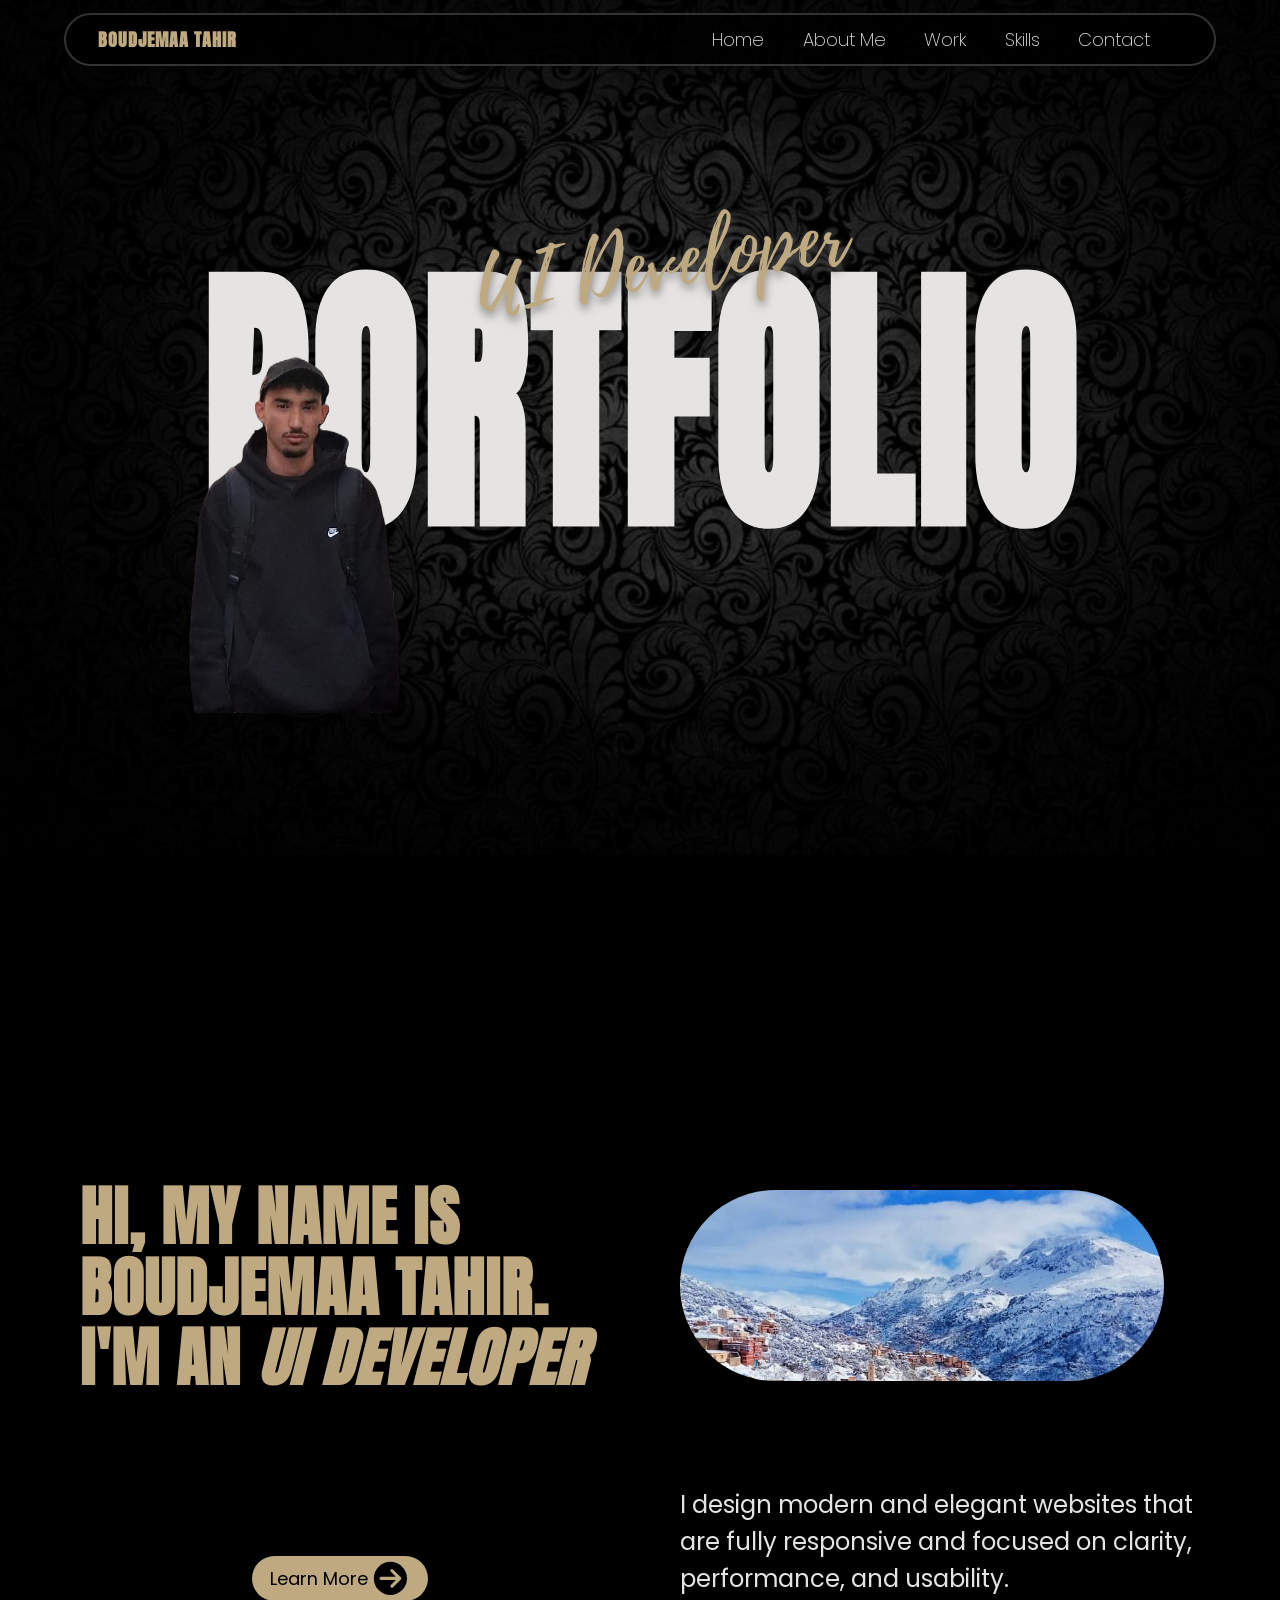
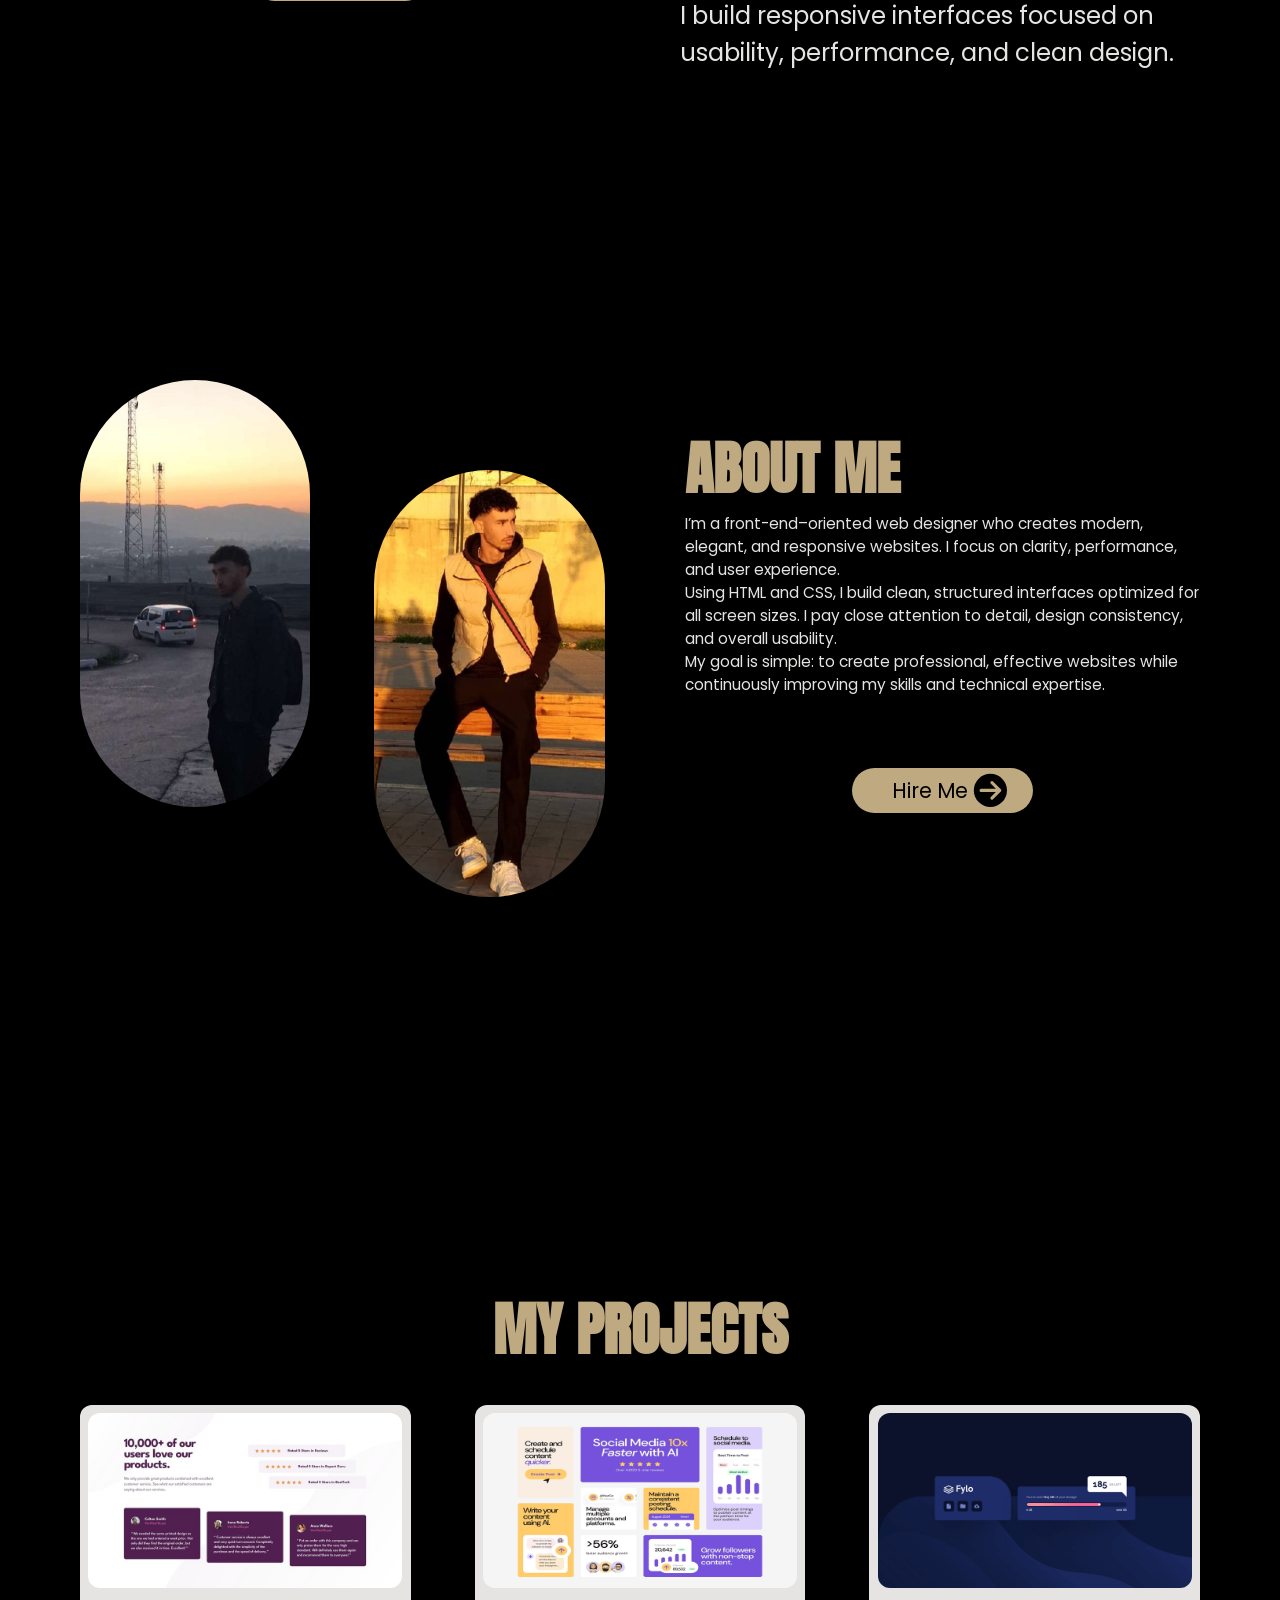
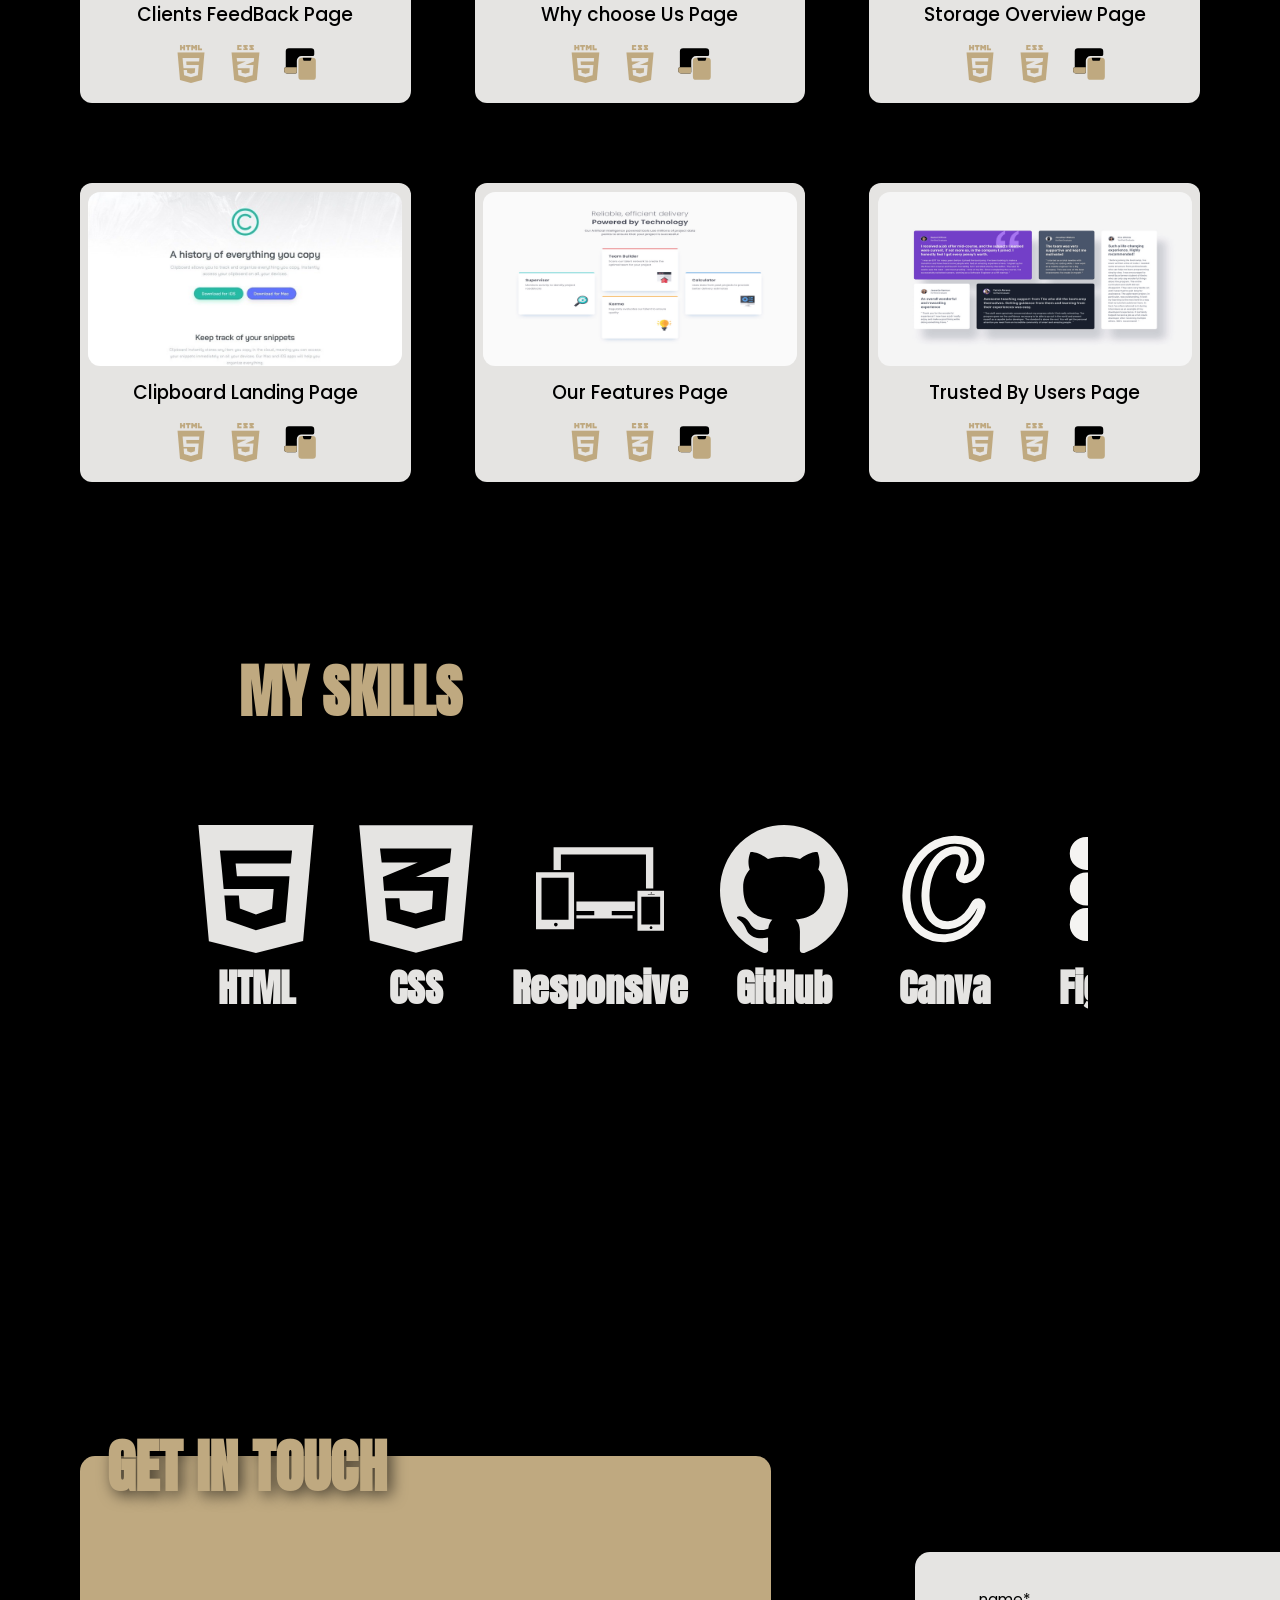
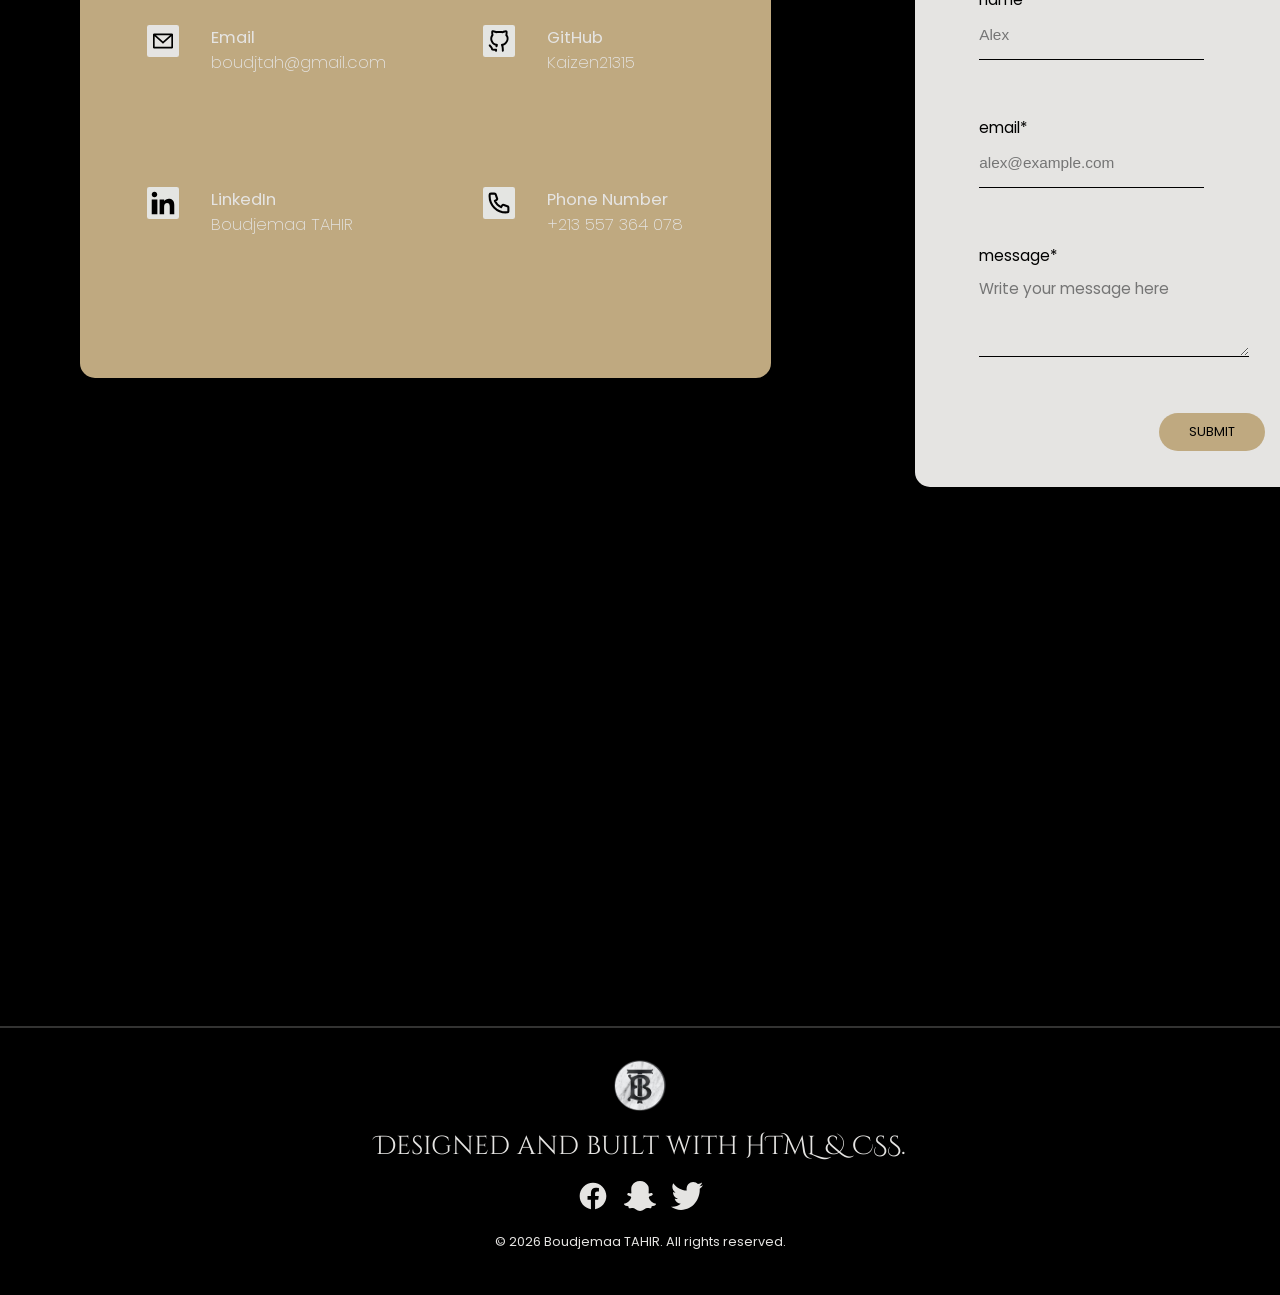
==== index.html @ d0b63560 "Update and rename document.html to index.html" ====
<!DOCTYPE html>
<html lang="en">
  <head>
    <meta charset="UTF-8">

    <meta name="viewport" content="width=device-width, initial-scale=1.0">
    <meta name="author" content="Boudjemaa TAHIR">
    <meta name="description" content="Portfolio of Boudjemaa Tahir, Front-end web designer focused on building responsive and user-friendly websites using HTML and CSS.">
    <meta name="robots" content="index, follow">

  <!-- start of Open Graph Meta Tags -->
    <meta property="og:title" content="Boudjemaa | portfolio">
    <meta property="og:description" content="Personal portfolio showcasing HTML and CSS projects with a focus on responsive design and clean layouts.">
    <meta property="og:image" content="./assets/images/brand.jpg">
    <meta property="og:url" content="https://boudjemaa-portfolio.com">
    <meta property="og:type" content="website">
  <!-- end of Open Graph Meta Tags -->

  <!-- start of twitter card -->
    <meta name="twitter:card" content="summary_large_image">
    <meta name="twitter:title" content="Boudjemaa | Portfolio">
    <meta name="twitter:description" content="UI Developer skilled in HTML and CSS">
    <meta name="twitter:image" content="./assets/images/brand.jpg">
   <!-- end of twitter card -->

   <!-- start of favicon --> 
    <link rel="icon" href="./assets/images/favicon.ico" type="image/x-icon" sizes="32x32">
   <!-- end of favicon -->
   
   <!-- start of fonts  -->
      <link rel="preconnect" href="https://fonts.googleapis.com">
      <link rel="preconnect" href="https://fonts.gstatic.com" crossorigin>
      <link href="https://fonts.googleapis.com/css2?family=Anton&family=Cinzel+Decorative:wght@400;700;900&family=Poppins:ital,wght@0,100;0,200;0,300;0,400;0,500;0,600;0,700;0,800;0,900;1,100;1,200;1,300;1,400;1,500;1,600;1,700;1,800;1,900&display=swap" rel="stylesheet">
<!-- end of fonts  -->

<!-- title -->
    <title>Boudjemaa | UI Developer Portfolio</title> 

  <!-- CSS -->
<link rel="stylesheet" href="./assets/css/main-css-file.css">

</head>

<body>
<!-- start of landing page header -->
  <header >  
    <input type="checkbox" id="sidebar-active">
    <input type="checkbox" id="sidebar-close">

    <nav>

      <div class="name">
        <a href="#landing-page" class="anton-regular">BOUDJEMAA TAHIR</a>
      </div>

      <div class="sidebar">
      <div class="menu">
      
      <label for="sidebar-active" >
        <svg width="5vw" height="4vh" viewBox="0 0 24 24" fill="none" xmlns="http://www.w3.org/2000/svg">
          <g id="SVGRepo_bgCarrier" stroke-width="0"></g>
          <g id="SVGRepo_tracerCarrier" stroke-linecap="round" stroke-linejoin="round"></g>
          <g id="SVGRepo_iconCarrier"> <path d="M4 6H20M4 12H20M4 18H20" stroke="#e5e4e2" stroke-width="2" stroke-linecap="round" stroke-linejoin="round"></path> </g>
        </svg>
      </label>

    </div>
     <div class="x">

      <label for="sidebar-close" class="menu-close">
        <svg width="5vw" viewBox="0 0 24 24" fill="none" xmlns="http://www.w3.org/2000/svg">
          <g id="SVGRepo_bgCarrier" stroke-width="0"></g>
          <g id="SVGRepo_tracerCarrier" stroke-linecap="round" stroke-linejoin="round"></g>
          <g id="SVGRepo_iconCarrier"> <path d="M4 6H20M4 12H20M4 18H20" stroke="#e5e4e2" stroke-width="2" stroke-linecap="round" stroke-linejoin="round"></path> </g>
        </svg>
      </label>
</div>
      </div>

      <div class="links poppins-thin">
        <ul>
          <li><a href="#home" >Home</a></li>
          <li><a href="#about-me">About Me</a></li>
          <li><a href="#projects">Work</a></li>
          <li><a href="#skills">Skills</a></li>
          <li><a href="#contact">Contact</a></li>       
        </ul>
      </div>
    </nav>
    
    <section class="landing-page main" id="landing-page">
      <div class="lndngtitle">
        <h1 class="anton-regular">PORTFOLIO</h1>
        <div class="ui-dev">
          <h2>UI Developer</h2>
        </div>  
        <div class="pers-ph">
          <img src="./assets/images/WhatsApp Image 2026-01-22 at 9.32.03 AM.png" alt="personal-photo" loading="lazy">
        </div>
      </div>
    </section>
    
  </header>
<!-- end of landing page header -->



<!-- start of home section -->
  <section class="home main" id="home">
    <div class="title anton-regular">
      <h2>HI, MY NAME IS BOUDJEMAA TAHIR. I'M AN <span><i>UI DEVELOPER</i></span></h2>
    </div>
  
    <div class="snow">
      <img src="./assets/images/snow(2).jpeg" alt="mounain-snow" loading="lazy">
    </div>

    <div class="learn-more"> 
      <a href="#about-me">
        <div class="bttn poppins-thin" >  
          <span >Learn More</span>
          <svg viewBox="-2.4 -2.4 28.80 28.80" fill="none" xmlns="http://www.w3.org/2000/svg"><g id="SVGRepo_bgCarrier" stroke-width="0" transform="translate(3.120000000000001,3.120000000000001), scale(0.74)"><rect x="-2.4" y="-2.4" width="28.80" height="28.80" rx="14.4" fill="#000000" strokewidth="0"></rect></g><g id="SVGRepo_tracerCarrier" stroke-linecap="round" stroke-linejoin="round" stroke="#CCCCCC" stroke-width="0.048"></g><g id="SVGRepo_iconCarrier"> <path d="M6 12H18M18 12L13 7M18 12L13 17" stroke="#bfa980" stroke-width="2" stroke-linecap="round" stroke-linejoin="round"></path> </g></svg>
        </div>
      </a>
    </div>

    <div class="paragraph poppins-thin">
      <p>I design modern and elegant websites that are fully responsive and focused on clarity, performance, and usability.</p>
      <p>I build responsive interfaces focused on usability, performance, and clean design.</p>
    </div>  

  </section>
<!-- end of home section -->



<!-- start of about me section -->
  <section class="about-me main" id="about-me">
     <div class="photos">

       <div class="picture-one">
         <img src="./assets/images/picture-one.jpeg" alt="Portrait of Boudjemaa Tahir" loading="lazy">
       </div>
      
       <div class="picture-two">
         <img src="./assets/images/picture-two.jpeg" alt="Portrait of Boudjemaa Tahir" loading="lazy">
       </div>
     
     </div>

     <div class="description">

       <div class="title">
         <h2 class="anton-regular">ABOUT ME</h2>
       </div>
      
       <div class="paragraph poppins-thin">
         <p>I’m a front-end–oriented web designer who creates modern, elegant, and responsive websites. I focus on clarity, performance, and user experience.</p>
         <p>Using HTML and CSS, I build clean, structured interfaces optimized for all screen sizes. I pay close attention to detail, design consistency, and overall usability.</p> 
         <p>My goal is simple: to create professional, effective websites while continuously improving my skills and technical expertise.</p> 
       </div>

       <div class="hire-me"> 
         <a href="#contact">
           <div class="bttn poppins-thin" >  
             <span >Hire Me</span>
             <svg viewBox="-2.4 -2.4 28.80 28.80" fill="none" xmlns="http://www.w3.org/2000/svg"><g id="SVGRepo_bgCarrier" stroke-width="0" transform="translate(3.120000000000001,3.120000000000001), scale(0.74)"><rect x="-2.4" y="-2.4" width="28.80" height="28.80" rx="14.4" fill="#000000" strokewidth="0"></rect></g><g id="SVGRepo_tracerCarrier" stroke-linecap="round" stroke-linejoin="round" stroke="#CCCCCC" stroke-width="0.048"></g><g id="SVGRepo_iconCarrier"> <path d="M6 12H18M18 12L13 7M18 12L13 17" stroke="#bfa980" stroke-width="2" stroke-linecap="round" stroke-linejoin="round"></path> </g></svg>
           </div>
         </a>
       </div>

    </div>
  </section>
 <!-- end of about me section -->




 <!-- start of work section -->

  <div id="projects" class="projects title main">
    <h2 class="anton-regular">MY PROJECTS</h2>
  </div>

  <!-- start of article one  -->
  <section class="work main">
    <article class="project-card">
      
      <div class="sec">
        <img src="./assets/images/desktop-design-1.jpg" alt="Screenshot of Clients Feedback page design" loading="lazy">
        <h3 class="poppins-thin">Clients FeedBack Page</h3>
            
        <ul class="tools">
          <li><img src="./assets/images/html-5-icon.svg" alt="HTML icon"></li>
          <li><img src="./assets/images/css3-icon.svg" alt="CSS icon"></li>
          <li><img src="./assets/images/responsive-icon.svg" alt="Responsive design icon"></li>
        </ul>

        <div class="bttns">
          <div class="bttn poppins-thin">
            <a href="#" class="websitebttn" target="_blank" rel="noopener noreferrer" aria-label="View Clients Feedback website">
              <span>See Website</span>
              <svg width="40px" height="40px" viewBox="-2.4 -2.4 28.80 28.80" fill="none" xmlns="http://www.w3.org/2000/svg" transform="rotate(-45)"><g id="SVGRepo_bgCarrier" stroke-width="0"><rect x="-2.4" y="-2.4" width="28.80" height="28.80" rx="14.4" fill="#bfa980" strokewidth="0"></rect></g><g id="SVGRepo_tracerCarrier" stroke-linecap="round" stroke-linejoin="round"></g><g id="SVGRepo_iconCarrier"> <path d="M14 12C14 14.7614 11.7614 17 9 17H7C4.23858 17 2 14.7614 2 12C2 9.23858 4.23858 7 7 7H7.5M10 12C10 9.23858 12.2386 7 15 7H17C19.7614 7 22 9.23858 22 12C22 14.7614 19.7614 17 17 17H16.5" stroke="#000000" stroke-width="2" stroke-linecap="round"></path> </g></svg>
            </a>

          </div>

          <div class="bttn poppins-thin">
            <a href="#" class="codebttn" target="_blank" rel="noopener noreferrer" aria-label="View Clients Feedback source code">
              <span>See Code</span>
              <svg width="40px" height="40px" viewBox="-2.4 -2.4 28.80 28.80" fill="none" xmlns="http://www.w3.org/2000/svg"><g id="SVGRepo_bgCarrier" stroke-width="0"><rect x="-2.4" y="-2.4" width="28.80" height="28.80" rx="14.4" fill="#bfa980" strokewidth="0"></rect></g><g id="SVGRepo_tracerCarrier" stroke-linecap="round" stroke-linejoin="round"></g><g id="SVGRepo_iconCarrier"> <path d="M7 8L3 11.6923L7 16M17 8L21 11.6923L17 16M14 4L10 20" stroke="#000000" stroke-width="2" stroke-linecap="round" stroke-linejoin="round"></path> </g></svg>                
            </a>
          </div>

        </div>
      </div>
    </article>
<!-- start of article two -->
   <article class="project-card">
  
     <div class="sec">
       <img src="./assets/images/desktop-design-2.png" alt="Screenshot of why choose us page design" loading="lazy">
       <h3 class="poppins-thin">Why choose Us Page</h3>
            
       <ul class="tools">
         <li><img src="./assets/images/html-5-icon.svg" alt="HTML icon"></li>
         <li><img src="./assets/images/css3-icon.svg" alt="CSS icon"></li>
          <li><img src="./assets/images/responsive-icon.svg" alt="Responsive design icon"></li>
        </ul>
    

            <div class="bttns">
              <div class="bttn poppins-thin">
                  <a href="#" class="websitebttn" target="_blank" rel="noopener noreferrer" aria-label="View  Why choose Us website">
                    <span>See Website</span>
                    <svg width="40px" height="40px" viewBox="-2.4 -2.4 28.80 28.80" fill="none" xmlns="http://www.w3.org/2000/svg" transform="rotate(-45)"><g id="SVGRepo_bgCarrier" stroke-width="0"><rect x="-2.4" y="-2.4" width="28.80" height="28.80" rx="14.4" fill="#bfa980" strokewidth="0"></rect></g><g id="SVGRepo_tracerCarrier" stroke-linecap="round" stroke-linejoin="round"></g><g id="SVGRepo_iconCarrier"> <path d="M14 12C14 14.7614 11.7614 17 9 17H7C4.23858 17 2 14.7614 2 12C2 9.23858 4.23858 7 7 7H7.5M10 12C10 9.23858 12.2386 7 15 7H17C19.7614 7 22 9.23858 22 12C22 14.7614 19.7614 17 17 17H16.5" stroke="#000000" stroke-width="2" stroke-linecap="round"></path> </g></svg>                
                  </a>
              </div>
              <div class="bttn poppins-thin">
                  <a href="#" class="codebttn" target="_blank" rel="noopener noreferrer" aria-label="View Why choose Us source code">
                    <span>See Code</span>
                    <svg width="40px" height="40px" viewBox="-2.4 -2.4 28.80 28.80" fill="none" xmlns="http://www.w3.org/2000/svg"><g id="SVGRepo_bgCarrier" stroke-width="0"><rect x="-2.4" y="-2.4" width="28.80" height="28.80" rx="14.4" fill="#bfa980" strokewidth="0"></rect></g><g id="SVGRepo_tracerCarrier" stroke-linecap="round" stroke-linejoin="round"></g><g id="SVGRepo_iconCarrier"> <path d="M7 8L3 11.6923L7 16M17 8L21 11.6923L17 16M14 4L10 20" stroke="#000000" stroke-width="2" stroke-linecap="round" stroke-linejoin="round"></path> </g></svg>                
                  </a>
</div>
            </div>
 </div>
        </article>
      <!-- start of article three -->
        <article class="project-card">
          <div class="sec">
            <img src="./assets/images/desktop-design-3.png" alt="Screenshot of Storage Overview page design" loading="lazy">
            <h3 class="poppins-thin">Storage Overview Page</h3>
            
            <ul class="tools">
              <li><img src="./assets/images/html-5-icon.svg" alt="HTML icon"></li>
              <li><img src="./assets/images/css3-icon.svg" alt="CSS icon"></li>
               <li><img src="./assets/images/responsive-icon.svg" alt="Responsive design icon"></li>
            </ul>

            <div class="bttns">
              <div class="bttn poppins-thin">
                  <a href="#" class="websitebttn" target="_blank" rel="noopener noreferrer" aria-label="View  Why choose Us website">
                    <span>See Website</span>
                    <svg width="40px" height="40px" viewBox="-2.4 -2.4 28.80 28.80" fill="none" xmlns="http://www.w3.org/2000/svg" transform="rotate(-45)"><g id="SVGRepo_bgCarrier" stroke-width="0"><rect x="-2.4" y="-2.4" width="28.80" height="28.80" rx="14.4" fill="#bfa980" strokewidth="0"></rect></g><g id="SVGRepo_tracerCarrier" stroke-linecap="round" stroke-linejoin="round"></g><g id="SVGRepo_iconCarrier"> <path d="M14 12C14 14.7614 11.7614 17 9 17H7C4.23858 17 2 14.7614 2 12C2 9.23858 4.23858 7 7 7H7.5M10 12C10 9.23858 12.2386 7 15 7H17C19.7614 7 22 9.23858 22 12C22 14.7614 19.7614 17 17 17H16.5" stroke="#000000" stroke-width="2" stroke-linecap="round"></path> </g></svg>                
                  </a>
              </div>
              <div class="bttn poppins-thin">
                  <a href="#" class="codebttn" target="_blank" rel="noopener noreferrer" aria-label="View Why choose Us source code">
                    <span>See Code</span>
                    <svg width="40px" height="40px" viewBox="-2.4 -2.4 28.80 28.80" fill="none" xmlns="http://www.w3.org/2000/svg"><g id="SVGRepo_bgCarrier" stroke-width="0"><rect x="-2.4" y="-2.4" width="28.80" height="28.80" rx="14.4" fill="#bfa980" strokewidth="0"></rect></g><g id="SVGRepo_tracerCarrier" stroke-linecap="round" stroke-linejoin="round"></g><g id="SVGRepo_iconCarrier"> <path d="M7 8L3 11.6923L7 16M17 8L21 11.6923L17 16M14 4L10 20" stroke="#000000" stroke-width="2" stroke-linecap="round" stroke-linejoin="round"></path> </g></svg>                
                  </a>
</div>
            </div>

        </article>

      <!-- start of article four  -->
        <article class="project-card">
        <div class="sec">
          <img src="./assets/images/desktop-design-4-1 (1).jpg" alt="Screenshot of Clipboard Landing Page design" loading="lazy">
          <h3 class="poppins-thin">Clipboard Landing Page</h3>
            
          <ul class="tools">
            <li><img src="./assets/images/html-5-icon.svg" alt="HTML icon"></li>
            <li><img src="./assets/images/css3-icon.svg" alt="CSS icon"></li>
            <li><img src="./assets/images/responsive-icon.svg" alt="Responsive design icon"></li>
          </ul>
        

            <div class="bttns">
              <div class="bttn poppins-thin">
                  <a href="#" class="websitebttn" target="_blank" rel="noopener noreferrer" aria-label="View  Why choose Us website">
                    <span>See Website</span>
                    <svg width="40px" height="40px" viewBox="-2.4 -2.4 28.80 28.80" fill="none" xmlns="http://www.w3.org/2000/svg" transform="rotate(-45)"><g id="SVGRepo_bgCarrier" stroke-width="0"><rect x="-2.4" y="-2.4" width="28.80" height="28.80" rx="14.4" fill="#bfa980" strokewidth="0"></rect></g><g id="SVGRepo_tracerCarrier" stroke-linecap="round" stroke-linejoin="round"></g><g id="SVGRepo_iconCarrier"> <path d="M14 12C14 14.7614 11.7614 17 9 17H7C4.23858 17 2 14.7614 2 12C2 9.23858 4.23858 7 7 7H7.5M10 12C10 9.23858 12.2386 7 15 7H17C19.7614 7 22 9.23858 22 12C22 14.7614 19.7614 17 17 17H16.5" stroke="#000000" stroke-width="2" stroke-linecap="round"></path> </g></svg>                
                  </a>
              </div>
              <div class="bttn poppins-thin">
                  <a href="#" class="codebttn" target="_blank" rel="noopener noreferrer" aria-label="View Why choose Us source code">
                    <span>See Code</span>
                    <svg width="40px" height="40px" viewBox="-2.4 -2.4 28.80 28.80" fill="none" xmlns="http://www.w3.org/2000/svg"><g id="SVGRepo_bgCarrier" stroke-width="0"><rect x="-2.4" y="-2.4" width="28.80" height="28.80" rx="14.4" fill="#bfa980" strokewidth="0"></rect></g><g id="SVGRepo_tracerCarrier" stroke-linecap="round" stroke-linejoin="round"></g><g id="SVGRepo_iconCarrier"> <path d="M7 8L3 11.6923L7 16M17 8L21 11.6923L17 16M14 4L10 20" stroke="#000000" stroke-width="2" stroke-linecap="round" stroke-linejoin="round"></path> </g></svg>                
                  </a>
</div>
            </div>

</div>
        </article>
      <!-- start of article five  -->
        <article class="project-card">
          <div class="sec">
          <img src="./assets/images/desktop-design-5.png" alt="Screenshot of Features page design" loading="lazy">
            <h3 class="poppins-thin">Our Features Page</h3>
            
         <ul class="tools">
           <li><img src="./assets/images/html-5-icon.svg" alt="HTML icon"></li>
           <li><img src="./assets/images/css3-icon.svg" alt="CSS icon"></li>
            <li><img src="./assets/images/responsive-icon.svg" alt="Responsive design icon"></li>
         </ul>

            <div class="bttns">
              <div class="bttn poppins-thin">
                  <a href="#" class="websitebttn" target="_blank" rel="noopener noreferrer" aria-label="View  Why choose Us website">
                    <span>See Website</span>
                    <svg width="40px" height="40px" viewBox="-2.4 -2.4 28.80 28.80" fill="none" xmlns="http://www.w3.org/2000/svg" transform="rotate(-45)"><g id="SVGRepo_bgCarrier" stroke-width="0"><rect x="-2.4" y="-2.4" width="28.80" height="28.80" rx="14.4" fill="#bfa980" strokewidth="0"></rect></g><g id="SVGRepo_tracerCarrier" stroke-linecap="round" stroke-linejoin="round"></g><g id="SVGRepo_iconCarrier"> <path d="M14 12C14 14.7614 11.7614 17 9 17H7C4.23858 17 2 14.7614 2 12C2 9.23858 4.23858 7 7 7H7.5M10 12C10 9.23858 12.2386 7 15 7H17C19.7614 7 22 9.23858 22 12C22 14.7614 19.7614 17 17 17H16.5" stroke="#000000" stroke-width="2" stroke-linecap="round"></path> </g></svg>                
                  </a>
              </div>
              <div class="bttn poppins-thin">
                  <a href="#" class="codebttn" target="_blank" rel="noopener noreferrer" aria-label="View Why choose Us source code">
                    <span>See Code</span>
                    <svg width="40px" height="40px" viewBox="-2.4 -2.4 28.80 28.80" fill="none" xmlns="http://www.w3.org/2000/svg"><g id="SVGRepo_bgCarrier" stroke-width="0"><rect x="-2.4" y="-2.4" width="28.80" height="28.80" rx="14.4" fill="#bfa980" strokewidth="0"></rect></g><g id="SVGRepo_tracerCarrier" stroke-linecap="round" stroke-linejoin="round"></g><g id="SVGRepo_iconCarrier"> <path d="M7 8L3 11.6923L7 16M17 8L21 11.6923L17 16M14 4L10 20" stroke="#000000" stroke-width="2" stroke-linecap="round" stroke-linejoin="round"></path> </g></svg>                
                  </a>
</div>
            </div>

</div>
        </article>

      <!-- end of article five  -->

      <!-- start of article six  -->
        <article class="project-card">
          <div class="sec"> 
          <img src="./assets/images/desktop-design-6.png" alt="Screenshot of trusted By Users Page page design" loading="lazy">
            <h3 class="poppins-thin">Trusted By Users Page</h3>
            
         <ul class="tools">
           <li><img src="./assets/images/html-5-icon.svg" alt="HTML icon"></li>
           <li><img src="./assets/images/css3-icon.svg" alt="CSS icon"></li>
          <li><img src="./assets/images/responsive-icon.svg" alt="Responsive design icon"></li>
         </ul>
            <div class="bttns">
              <div class="bttn poppins-thin">
                  <a href="#" class="websitebttn" target="_blank" rel="noopener noreferrer" aria-label="View  Why choose Us website">
                    <span>See Website</span>
                    <svg width="40px" height="40px" viewBox="-2.4 -2.4 28.80 28.80" fill="none" xmlns="http://www.w3.org/2000/svg" transform="rotate(-45)"><g id="SVGRepo_bgCarrier" stroke-width="0"><rect x="-2.4" y="-2.4" width="28.80" height="28.80" rx="14.4" fill="#bfa980" strokewidth="0"></rect></g><g id="SVGRepo_tracerCarrier" stroke-linecap="round" stroke-linejoin="round"></g><g id="SVGRepo_iconCarrier"> <path d="M14 12C14 14.7614 11.7614 17 9 17H7C4.23858 17 2 14.7614 2 12C2 9.23858 4.23858 7 7 7H7.5M10 12C10 9.23858 12.2386 7 15 7H17C19.7614 7 22 9.23858 22 12C22 14.7614 19.7614 17 17 17H16.5" stroke="#000000" stroke-width="2" stroke-linecap="round"></path> </g></svg>                
                  </a>
              </div>
              <div class="bttn poppins-thin">
                  <a href="#" class="codebttn" target="_blank" rel="noopener noreferrer" aria-label="View Why choose Us source code">
                    <span>See Code</span>
                    <svg width="40px" height="40px" viewBox="-2.4 -2.4 28.80 28.80" fill="none" xmlns="http://www.w3.org/2000/svg"><g id="SVGRepo_bgCarrier" stroke-width="0"><rect x="-2.4" y="-2.4" width="28.80" height="28.80" rx="14.4" fill="#bfa980" strokewidth="0"></rect></g><g id="SVGRepo_tracerCarrier" stroke-linecap="round" stroke-linejoin="round"></g><g id="SVGRepo_iconCarrier"> <path d="M7 8L3 11.6923L7 16M17 8L21 11.6923L17 16M14 4L10 20" stroke="#000000" stroke-width="2" stroke-linecap="round" stroke-linejoin="round"></path> </g></svg>                
                  </a>
</div>
            </div>

</div>
        </article>
      <!-- start of article six  -->

    </section>
 <!-- end of work section -->

 <!-- start of skills section   -->
  <section class="skills main" id="skills">

    <div class="title">
      <h2 class="anton-regular">MY SKILLS</h2>
    </div>

 
    <div class="carousel">
    <ul>
      
      <li>
        <img src="./assets/images/html-124-svgrepo-com.svg" alt="HTML icon">
        <p class="anton-regular">HTML</p>
      </li>
      
      <li>
        <img src="./assets/images/css3-02-svgrepo-com.svg" alt="CSS icon" >
        <p class="anton-regular">CSS</p>  
      </li>

      <li>
        <img src="./assets/images/responsive-symbol-with-a-widescreen-monitor-a-cellphone-and-a-tablet-svgrepo-com.svg" alt="responsive-icon" >
        <p class="anton-regular"  >Responsive</p>
      </li>

      <li>
        <img src="./assets/images/github-142-svgrepo-com.svg" alt="github icon">
        <p class="anton-regular">GitHub</p>
      </li>

      <li>
        <img src="./assets/images/canva.svg" alt="canva icon">
        <p class="anton-regular"  >Canva</p>
      </li>

      <li>
        <img src="./assets/images/figma.svg" alt="figma icon">
        <p class="anton-regular">Figma</p>
      </li>

      <li>
        <img src="./assets/images/seo.svg" alt="seo icon">
        <p class="anton-regular">SEO</p>
      </li>

      <li> 
        <img src="./assets/images/accessibility.png" alt="accessibility icon">    
        <p class="anton-regular">Accessibility</p>     
      </li>
    </ul>
    

    <ul aria-hidden>
      
      <li>
        <img src="./assets/images/html-124-svgrepo-com.svg" alt="HTML icon">
        <p class="anton-regular">HTML</p>
      </li>
      
      <li>
        <img src="./assets/images/css3-02-svgrepo-com.svg" alt="CSS icon" >
        <p class="anton-regular">CSS</p>  
      </li>

      <li>
        <img src="./assets/images/responsive-symbol-with-a-widescreen-monitor-a-cellphone-and-a-tablet-svgrepo-com.svg" alt="responsive-icon" >
        <p class="anton-regular"  >Responsive</p>
      </li>

      <li>
        <img src="./assets/images/github-142-svgrepo-com.svg" alt="github icon">
        <p class="anton-regular">GitHub</p>
      </li>

      <li>
        <img src="./assets/images/canva.svg" alt="canva icon">
        <p class="anton-regular"  >Canva</p>
      </li>

      <li>
        <img src="./assets/images/figma.svg" alt="figma icon">
        <p class="anton-regular">Figma</p>
      </li>

      <li>
        <img src="./assets/images/seo.svg" alt="seo icon">
        <p class="anton-regular">SEO</p>
      </li>

      <li> 
        <img src="./assets/images/accessibility.png" alt="accessibility icon">    
        <p class="anton-regular">Accessibility</p>     
      </li>
    </ul>
    </div>
  </section>

 <!-- end of skills section   -->



 <!-- start of contact section   -->
      <div class="cntct title main">
        <h2 class="anton-regular">GET IN TOUCH</h2>
      </div>
 <section class="contact" id="contact">   




      <article class="infos main">



        <div class="icons-info">
          <a href="mailto:boudjtah@gmail.com">
            <img src="./assets/images/email.svg" alt="email icon">
          
           <div class="inftxt">
            <h3 class="poppins-thin">Email</h3>
            <p class="poppins-thin">boudjtah@gmail.com</p>
          </div>  
        </a>
        </div>

        <div class="icons-info">
          <a href="https://github.com/kaizen21315" target="_blank" rel="noopener noreferrer">
            <img src="./assets/images/github2.svg" alt="github icon">
          
          <div class="inftxt">
            <h3  class="poppins-thin">GitHub</h3>
            <p class="poppins-thin">Kaizen21315</p>
          </div> 
</a>
        </div>

        <div class="icons-info">
          <a href="https://www.linkedin.com/in/boudjemaa-tahir-890556251/" target="_blank" rel="noopener noreferrer">
            <img src="./assets/images/linkedin.svg" alt="linkedin icon">
          
          <div class="inftxt">
            <h3 class="poppins-thin">LinkedIn</h3>
            <p class="poppins-thin">Boudjemaa TAHIR</p>
          </div>
</a>
        </div>

        <div class="icons-info">
          <a href="tel:+213557364078">
            <img src="./assets/images/phone.svg" alt="phone icon">
         
          <div class="inftxt">
            <h3 class="poppins-thin">Phone Number</h3>
            <p class="poppins-thin">+213 557 364 078</p>
          </div>  
           </a>
        </div>

      </article>

      <article class="contact-form">
        <form action="https://formspree.io/f/mgovqqnz" method="POST">
          <label class="poppins-thin">
           name*
            <input type="text" name="name" placeholder="Alex" autocomplete="name" required>
          </label>
          <label  class="poppins-thin">
            email*
            <input type="email" name="email" placeholder="alex@example.com" required autocomplete="email">
          </label>

          <label class="poppins-thin">
            message*
            <textarea class="poppins-thin" name="message" placeholder="Write your message here" required rows="3"></textarea>
          </label>
  
          <button  class="poppins-thin" type="submit">SUBMIT</button>
        </form>
      </article>

</section>  

 <!-- end of contact section   -->



 <!-- srart of footer section   --> 
  <footer class="poppins-thin">
    <a href="#">
      <img src="./assets/images/footer-img.jpeg" alt="logo-image" loading="lazy">
    </a>
    <p class="cinzel-decorative-regular">Designed and built with HTML & CSS.</p>
    <div class="social-med">

      <a href="https://web.facebook.com/boudjemaa.tahir.7/">
        <svg width="64px" height="64px" viewBox="0 0 24 24" fill="none" xmlns="http://www.w3.org/2000/svg" stroke=""><g id="SVGRepo_bgCarrier" stroke-width="0"></g><g id="SVGRepo_tracerCarrier" stroke-linecap="round" stroke-linejoin="round"></g><g id="SVGRepo_iconCarrier"> <path d="M22 12C22 6.47714 17.5229 1.99999 12 1.99999C6.47715 1.99999 2 6.47714 2 12C2 16.9913 5.65686 21.1283 10.4375 21.8785V14.8906H7.89844V12H10.4375V9.79687C10.4375 7.29062 11.9304 5.90624 14.2146 5.90624C15.3087 5.90624 16.4531 6.10155 16.4531 6.10155V8.56249H15.1921C13.9499 8.56249 13.5625 9.33333 13.5625 10.1242V12H16.3359L15.8926 14.8906H13.5625V21.8785C18.3431 21.1283 22 16.9913 22 12Z" fill="#e5e4e2"></path> </g></svg>
      </a>
      <a href="https://www.snapchat.com/@bvjmthr" class="snapchat">
        <svg width="64px" height="64px" viewBox="0 0 24 24" fill="none" xmlns="http://www.w3.org/2000/svg"><g id="SVGRepo_bgCarrier" stroke-width="0"></g><g id="SVGRepo_tracerCarrier" stroke-linecap="round" stroke-linejoin="round"></g><g id="SVGRepo_iconCarrier"> <path d="M5.82901 4.533C5.22901 5.877 5.46601 8.285 5.56201 9.969C4.91401 10.328 4.08201 9.698 3.61101 9.698C3.12101 9.698 2.53601 10.02 2.44401 10.5C2.37801 10.846 2.53301 11.35 3.64501 11.789C4.07501 11.959 5.09801 12.159 5.33501 12.717C5.66801 13.501 3.62501 17.12 0.417012 17.648C0.166012 17.689 -0.0129883 17.913 0.00101167 18.167C0.0570117 19.142 2.24301 19.524 3.21201 19.674C3.31101 19.808 3.39101 20.374 3.51801 20.805C3.57501 20.998 3.72201 21.229 4.10001 21.229C4.59301 21.229 5.41201 20.849 6.83801 21.085C8.23601 21.318 9.55001 23.3 12.073 23.3C14.418 23.3 15.817 21.309 17.163 21.085C17.942 20.956 18.611 20.997 19.359 21.143C19.874 21.244 20.336 21.3 20.483 20.794C20.612 20.357 20.691 19.802 20.788 19.671C21.748 19.522 23.944 19.141 23.999 18.166C24.013 17.912 23.834 17.689 23.583 17.647C20.429 17.127 18.324 13.519 18.665 12.716C18.901 12.159 19.917 11.961 20.355 11.788C21.169 11.467 21.577 11.072 21.568 10.615C21.557 10.03 20.853 9.681 20.335 9.681C19.808 9.681 19.051 10.305 18.438 9.967C18.534 8.269 18.77 5.872 18.171 4.529C17.036 1.986 14.511 0.699997 11.987 0.699997C9.47901 0.699997 6.97301 1.968 5.82901 4.533Z" fill="#e5e4e2"></path> </g></svg>
      </a>
      <a href="https://x.com/Boudjemaa_TAHIR">
        <svg fill="#e5e4e2" width="64px" height="64px" viewBox="0 0 1920 1920" xmlns="http://www.w3.org/2000/svg"><g id="SVGRepo_bgCarrier" stroke-width="0"></g><g id="SVGRepo_tracerCarrier" stroke-linecap="round" stroke-linejoin="round"></g><g id="SVGRepo_iconCarrier"> <path d="M1920 311.856c-70.701 33.769-146.598 56.47-226.221 66.86 81.317-52.517 143.774-135.529 173.252-234.691-76.236 48.678-160.716 84.028-250.391 103.002-71.718-82.56-174.268-134.06-287.435-134.06-217.75 0-394.165 189.966-394.165 424.206 0 33.318 3.614 65.619 10.165 96.678C617.9 616.119 327.304 447.385 133.045 190.67c-33.77 62.57-53.309 135.53-53.309 213.233 0 147.162 91.031 276.818 196.744 353.054-64.602-2.26-157.101-21.46-157.101-53.309v5.648c0 205.327 114.41 376.658 294.55 415.849-32.978 9.487-78.38 14.795-114.409 14.795-25.412 0-55.454-2.71-79.624-7.793 50.26 168.509 193.13 291.163 365.478 294.777-134.852 113.506-306.07 181.383-490.616 181.383-31.85 0-64.038-2.033-94.758-5.873 174.494 120.17 381.176 190.532 603.67 190.532 724.97 0 1121.055-646.136 1121.055-1206.55 0-18.41-.452-36.932-1.356-55.116 77.026-59.746 143.887-134.4 196.631-219.444" fill-rule="evenodd"></path> </g></svg>
      </a>

    </div>
    <p>&copy; 2026 Boudjemaa TAHIR. All rights reserved.</p>

  </footer>
 <!-- end of footer section   --> 
</body>

</html>
---- assets/css/main-css-file.css ----
/* start variables */
:root{
 --main-color: #e5e4e2 ;
 --secondry-color: #bfa980;
 --black-color: #000000;
 --nav-border-color:rgb(51, 51, 50);
}
/* end variables */

/*Start global rules */
*{
  box-sizing:border-box;
  margin:0;
  padding:0;
  scrollbar-width: thin;
  scrollbar-color: var(--secondry-color) var(--black-color);
}

html{
  scroll-behavior:smooth;
  overflow-x: hidden;  
}

html::selection {
  background-color: var(--main-color);
  color: var(--secondry-color);
}

body{
  background-color: var(--black-color);
}

.main {
  margin-inline: 5rem;
}

section{
  scroll-margin-top: 150px;
}

ul {
  list-style: none;
  padding: 0;
  margin: 0;
}

/* start of fonts  */
.anton-regular {
  font-family: "Anton", sans-serif;
  font-weight: 700;
  font-style: normal;
}

.poppins-thin {
  font-family: "Poppins", sans-serif;
  font-weight: 100;
  font-style: normal;
}

.cinzel-decorative-regular {
  font-family: "Cinzel Decorative", serif;
  font-weight: 400;
  font-style: normal;
}

@font-face {
  font-family: "Playlist Script";
  font-weight: normal;
  font-style: normal;
  src: url("../fonts/PlaylistFF/Playlist\ Script.otf") format("opentype");
}
/* end of fonts  */

 /* End global rules*/

  /* start navbar */
nav{
  display: flex;
  justify-content: space-between;
  position: fixed;
  width: 90%;
  margin-inline: 5%;
  top: .8rem;
  background-color: #000000cf;
  z-index: 1000;
  padding: .7rem 4rem .7rem 2rem;
  border-radius: 2rem;
  border: 2.5px solid var(--nav-border-color);
  transition: all 0.4s ease;
  align-items: center;
}

nav li{
  list-style: none;
  text-decoration: none;
}

nav a{
  text-decoration: none;
  font-size: 18px;
}

nav .sidebar .menu,
nav .sidebar .x{
  display: none;
}

#sidebar-active,
#sidebar-close{
  display: none;
}

nav .name a {
  color: var(--secondry-color);
  letter-spacing: 1px;
}

nav .links a{
  color: var(--main-color);
  text-decoration: none;
  position: relative;
  display: inline-block;
  font-weight: 200
}

nav .links a::after {
  content: '';
  position: absolute;
  left: 0;
  bottom: -2px;
  width: 0;
  height: .3vh;
  background-color: var(--secondry-color);
  transition: width 0.3s ease;
  border-bottom: .3vh solid var(--secondry-color);
}

nav .links a:hover::after {
  width: 100%;
}

nav .links ul{
  display: flex;
}

nav .links ul li:not(:last-child){
  margin-right: 3vw;
}
  /* end navbar */



  /* start of landing-page  */

header{
  background-image: url(../images/background.jpg);
  background-size: cover;
  height: 95vh;
}

.landing-page{
  padding-top: 27vh;
}

.landing-page h1 {
font-size: 17vw;
font-weight: 900;
transform: scaleY(1.3);
text-align: center;
color: var(--main-color);
letter-spacing: 5px;
}

.ui-dev{
  position: absolute;
  left: 50%;
  transform: translate(-44%, -316%);
}

.landing-page h2{
  display: inline-block;
  font-family: "Playlist Script", cursive;
  font-size: 6vw;
  font-weight: 100;
  color: var(--secondry-color);
  transform: rotate(-8deg);
  text-shadow: rgba(93, 93, 93, 0.686) 0px 5px 8px;
}

.landing-page .pers-ph{
  position: absolute;
  top: 38%;
  left: 12.5%;
}

.landing-page .pers-ph img{
width: 20vw;
}

/* end of landig page  */

/* start of home  */
.home{
  display: grid;
  grid-template: repeat(2, auto) / repeat(2, 1fr);
  gap: 2rem 5rem;
  color: var(--main-color);
  height: 90vh;
  align-items: center;
  padding-block: 13vh 16vh;
  margin-top: 20vh;
}

.home .title h2{
  font-size: 5vw;
  line-height: 1.1;
  letter-spacing: 1px;
}

.home .title span{
  color: var(--secondry-color);
}

.home .snow img{
  width: 93%;
  border-radius: 40vw;
}

.learn-more{
  display: flex;
  justify-content: center;
}


.learn-more a{
  text-decoration: none;
  color: var(--black-color);
  display: flex;
  align-items: center;
}

.bttn{
  background-color: var(--secondry-color);
  display: flex;
  font-size: 1.4vw;
  border-radius: 60px;
  padding-inline: 18px 15px;
  font-weight: 400;
  align-items: center;
  transition: all 0.3s ease;
}

.bttn:hover{
  transform: scale(1.04);
  box-shadow: rgba(191, 169, 128, 0.5) 0px 5px 15px;  
}

.bttn svg{
  width: 3.5vw;
  }

.home .paragraph{
  font-size: 1.9vw;
  font-weight: 400;
}
/* end of home  */

 /* start of about me */

.about-me{
  display: grid;
  grid-template-columns: repeat(2, 1fr);
  gap: 0 5rem;
  color: var(--main-color);
  align-items: start;
  margin-top: 5vh;
  padding-block: 15vh;
  height: 100vh;
}

.about-me .photos {
  display: flex;
  align-items: center;
  justify-content: center;
}

.about-me .photos .picture-one{
  margin-right: 5vw;
  transform: translateY(-5vh);
}

.about-me .photos .picture-two{
  transform: translateY(5vh);
}

.about-me .photos img{
  width: 18vw;
  border-radius: 14vw;
}

.title{
  font-size: 3vw;
  color: var(--secondry-color);
}

.about-me .paragraph{
  font-size: 1.2vw;
  line-height: 1.5;
  font-weight: 400;
}

.about-me .hire-me{
  display: flex;
  justify-content: center;
  margin-top: 8vh;
}

.about-me .hire-me a{
  text-decoration: none;
  color: var(--black-color);
}

.about-me .hire-me .bttn{
  font-size: 1.6vw;
  padding-inline: 40px 20px;
}

 /* end of about me */

 /* start of work */

.projects{
  padding-block: 6rem 2rem;
  text-align: center;
}

.work {
  display: grid;
  grid-template-columns: repeat(3, 1fr);
  align-items: center;
  gap: 4rem;
  align-items: start;
}


.work .sec{
  background-color: var(--main-color);
  border-radius: 12px;
  transition: all 0.6s ease;
}

.work .sec > img {
  border-radius: 12px;
  width: 95%;
  margin:2.5%;
} 

.sec h3{
  text-align: center;
  margin-bottom: 1rem;
  color: var(--black-color);
  font-weight: 500;
}

.work .tools{
  display: flex;
  justify-content: center;
  gap: 1rem;
  margin-bottom: 1rem;
  transition: all 0.4s ease;
}

.work .tools li img{
  width: 3vw;
  margin-bottom: 1rem;
} 

.work .bttns {
  position: absolute;
  display: none;
  justify-content: center;
  transition: all 0.4s ease;
}

.work .sec:hover{
  transform: scale(1.08);
  box-shadow: rgba(0, 0, 0, 0.35) 0px 5px 15px;
}

.work .sec:hover ul{
display: none;
}

.work .sec:hover .bttns {
  position: static;
  transform: translateY(0);
  gap: 2vw;
  margin-bottom: 1rem;
  display: flex;
}

.bttns .bttn{
  background-color: var(--main-color);
  border: var(--secondry-color) 2px solid;
  margin-bottom: 1rem;
  transition: all 0.3s ease;
}

.bttns .bttn:hover{
  transform: scaleX(1.06);
  background-color: var(--secondry-color);
  box-shadow: rgba(191, 169, 128, 0.5) 0px 5px 15px;
}

.bttns .bttn a{
  text-decoration: none;
  color: var(--black-color);
  display: flex;
  align-items: center;
  font-size: 1vw;
}

.bttns .bttn svg{
  width: 2vw;
  margin-left: 1rem;
}

 /* end of work */


/* srart of skills  */ 
.skills .title {
  margin: 6rem 0 0 17.7vh;
  transform: translateY(6vh);
  text-shadow: #0000009e 4px 4px 15px;
  font-size: 3vw;
}

.carousel {
  display: flex;
  overflow: hidden;
  gap: 2rem;
  padding: 2rem 0;
  width: 80%;
  margin: 7rem auto 0;
}

.carousel ul {
  display: flex;
  gap: 2rem;
}

.carousel li {
  min-width: 120px;
  text-align: center;
  color: var(--main-color);
  scrollbar-width: none;
  -ms-overflow-style: none; 
}

.skills ul li::-webkit-scrollbar {
  display: none;
}

.skills ul {
  display: flex;
  animation: spin 25s linear infinite;
  gap: 2rem;
}

.skills .carousel li {
  display: flex;
  flex-direction: column;
  align-items: center;
}

.skills ul li img {
  width: 10vw;
  margin-bottom: .4rem;
}

.skills ul li p{
  color: var(--main-color);
  text-align: center;
  font-size: 3vw;
  text-shadow: #0000009e 4px 4px 15px;
}
/* end of skills  */ 


/* srart of contact  */ 

.cntct{
  transform: translate(3vh , 6vh);
  text-shadow: #0000009e 4px 4px 15px;
  font-size: 3vw;
  width: fit-content;
  margin-top: 20rem;
}

.contact{
  display: flex;
  gap: 3rem;
  height: 100vh;
}

.contact article {
  width: 54%;
  height: 58vh;
}

.contact .infos {
  display: grid;
  grid-template-columns: repeat(2, 1fr);
  gap: 5rem;
  align-items: center;
  color: var(--main-color);
  background-color: var(--secondry-color);
  padding: 17vh 4vw;
  border-radius: 15px;
}

.contact .infos h3{
  font-weight: 400;
  color: var(--main-color);
  font-size: 1.3vw;
}

.contact .infos p{
  font-weight: 200;
  color: var(--main-color);
  font-size: 1.3vw;
}

.contact .infos .icons-info a{
  display: flex;
  align-items: flex-start;
  gap: 2rem;
  position: relative;
  transition: all 0.3s ease;
  text-decoration: none;
  width: 20vw;
  padding: 1rem;
  border-radius: 20px;
}

.contact .infos .icons-info a:hover{
  transform: scale(1.05);
  box-shadow: var(--main-color) 0px 0px 15px;
  background-color: var(--main-color);
  color: var(--black-color);
}

.contact .infos .icons-info a:hover h3,
.contact .infos .icons-info a:hover p{
  color: var(--black-color);
}

.contact .infos .icons-info img{
  width: 2.5vw;
}

.contact .contact-form form{
  display: flex;
  flex-direction: column;
  align-items: flex-start;
  background-color: var(--main-color);
  border-radius: 15px 0 0 15px ;
  padding: 4vh 4rem;
  gap: 3rem;
  transform: translate(1rem, 6rem);
}

.contact .contact-form form label{
  color: var(--black-color);
  font-weight: 400;
  font-size: 1.2vw;
  display: flex;
  flex-direction: column;
  margin-bottom: .5rem;
}

input::placeholder,
textarea::placeholder {
  transition: opacity 0.3s ease;
}

input:focus::placeholder,
input:hover::placeholder,
textarea:focus::placeholder,
textarea:hover::placeholder {
  opacity: 0;
}

.contact form label input{
  border: none;
  background-color: transparent;
  padding: 15px 0;
  border-bottom: 1px solid var(--black-color);
  font-size: 1.2vw;
  width: 25vh;
}

.contact form label input:focus{
  border: none;
}

.contact form label textarea{
  border: none;
  background-color: transparent;
  padding: 10px 0;
  border-bottom: 1px solid var(--black-color);
  font-size: 1.2vw;
  width: 30vh;
  font-weight: 400;
}

.contact .contact-form form button{
  background-color: var(--secondry-color);
  font-size: 1vw;
  padding: 10px 30px;
  border-radius: 60px;
  border: none;
  transition: all 0.3s ease;
  cursor: pointer;
  margin-left: 20vh;
  font-weight: 400;
}

.contact .contact-form form button:hover{
  transform: scaleX(1.06);
  background-color: var(--secondry-color);
  box-shadow: rgb(191, 169, 128) 0px 5px 15px;
}

/* end of contact  */ 


/* start of footer  */

footer{
  color: var(--main-color);
  text-align: center;
  padding: 2rem;
  margin-top: 30vh;
  font-size: 1vw;
  border-top: 2px solid var( --nav-border-color);
}

footer img{
  width: 4vw;
  border-radius: 50%;
  margin-bottom: 1em;
}

footer p{
  font-weight: 400;
  margin-bottom: 1em;
}

footer p:first-of-type{
  font-size: 2vw;
  margin-bottom: 0;
}

footer a{
  text-decoration: none
}

footer .social-med svg{
  width:2.5vw  ;
}

path:hover {
  fill:var(--secondry-color);
}

footer .social-med .snapchat{
  margin-inline: .7rem;
}

/* end of footer  */

/*start of breakpoints */







/* small laptop  */
@media (max-width: 1025px) {
  .main {
    margin-inline: 2rem;
  }
  .contact{
    gap: 0;
  }

.contact .contact-form {
    width: 40%;
}


}

/* large laptop  */
@media (min-width: 1440px) {



nav a{
  font-size: 1.2vw;
}

.home {
  height: 77vh;
  margin-block: 13vh 15vh;
  padding-block: 12vh 0;
}
}



/*  tablet */
@media (max-width: 769px) {
/* start navbar */

.main {
    margin-inline: 1rem;
}

  nav .sidebar .menu{
    display: block;
  }

 nav .sidebar .x, 
 .links{
    display: none;
  }  
   
  .links ul{
    flex-direction: column;
    align-items: center;
  }

  .links ul li{
    border-bottom: 2px solid var( --nav-border-color) ;
    padding: 2vh 0 ;
    width: 20vw;
    text-align: center;
    border-radius: 6px;
  }

  nav .links ul li:not(:last-child){
    margin-right: 0;
  }

  .links ul li:hover {
    background-color: var(--secondry-color);
  }

#sidebar-active:checked ~ nav .x{
  display: block;
}

#sidebar-active:checked ~ nav {
  width: fit-content;
  margin-inline: 40vw 0;
  margin-top: 2vh;
  align-items: start;
  padding-inline: 5rem;
}

#sidebar-active:checked ~ nav .name,
#sidebar-active:checked ~ nav .sidebar .menu
{
  display: none;
}

#sidebar-active:checked ~ nav .links{
display: block;
padding-top: 2vh;
}

#sidebar-close:checked ~ nav{
  width: 90%;
  height: fit-content;
  margin-inline: 5%;
}

#sidebar-:active ~ nav .menu-close{
  display: none;
}

#sidebar-close:checked ~ nav .name
{  display: block;
}

#sidebar-close:checked
 ~ nav .links
{  
  display: none;
}

/* start of landing page */
header{
  background-image: url(../images/tablet-background\ .jpg);
}
/* end of landing page  */


/* start of work  */
.work {
  grid-template-columns: repeat(2, 1fr);
}
/* end of work  */

/* start of home  */
.home{
  margin-top: 0;
  height: 82vh;
  gap: 0 5rem;
}

/* srart of contact   */
.cntct{
  transform: translate(3vh, 4vh);
}

.contact{
  display: block;
}

.contact article {
  height: fit-content;
  width:62%
}

.contact .infos{
  gap: 2rem 2rem;
  padding: 12vh 4vw;
}

.contact .infos .icons-info a{
  width: auto;
}

.contact .infos h3 {
  font-size: 2vw;
}

.contact .infos p {
  font-size: 1.8vw;
}

.contact .contact-form{
  width:54%;
}
.contact .infos .icons-info a {
  gap: 1rem;
}

.contact .infos .icons-info img{
  width: 3.5vw;
}

.contact .contact-form form{
  transform: translate(39vw, 6rem);
  border-radius: 15px;
}

.contact .contact-form form label {
  font-size: 2vw;
}

.contact .contact-form form label input{
  font-size: 1.8vw;
}

.contact form label textarea{
  font-size: 1.8vw;
}

/* end of contact   */


/* start of footer  */
footer{
  margin-top: 80vh;
}

footer .social-med svg {
  width: 3.5vw;
}

footer p {
  font-size: 1.8vw;
}

/* end of footer  */

}


/* phones  */

@media (max-width: 577px) {

.main {
  margin-inline: 3rem;
}

.title{
font-size: 6.5vw;
}

nav{
  padding: .7rem 1.5rem;
}

header{
  background-image: url(../images/phone-background.jpg);
  height: 43vh;
}

.ui-dev {
  transform: translate(-44%, -247%);
}

.landing-page {
  padding-top: 17vh;
}

.landing-page h2{
  font-size: 8.5vw;
}

.landing-page .pers-ph {
  top: 22%;
}

/* start of home  */
.home{
  display: flex;
  flex-direction: column;
  gap: 4rem;
  height: fit-content;
}

.home .title{
  order: 2;
}

.home .title h2 {
  font-size: 10vw;
  text-align: center;
}

.home .snow{
  order: 1;
}

.home .snow img {
  width: 93%;
  margin-inline: 3.5%;
}

.home .paragraph{
  order: 3;
  font-size: 4vw;
}

.home .learn-more{
  order: 4;
}

.home .bttn{
  font-size: 5vw;
  padding-inline: 7vw 6vw;
}

.bttn svg {
  width: 10.5vw;
  margin-left: .5rem;
}
/* end of home  */


/* start of about me */
.about-me{
  display: flex;
  flex-direction: column;
  align-items: center;
  margin-block: 5vh 12vh;
  height: fit-content;
}

.about-me .photos .picture-one,
.about-me .photos .picture-two{
  margin-right: 9vw;
}

.about-me .photos img{
  width: 33vw;
  border-radius: 20vw;
}

.description .title{
  margin-top: 8rem;
}

.about-me .paragraph {
  font-size: 4.2vw;
}

.about-me .hire-me .bttn {
  font-size: 5vw;
}
/* end of about me  */



/* srart of work  */
.work{
  display: flex;
  flex-direction: column;
  align-items: center;
}

.work .sec h3{
  font-size: 5vw;
}

.work .tools li img {
  width: 12vw;
}

.bttns .bttn a {
font-size: 4vw;
}

.bttns .bttn svg {
  width: 7vw;
}


/* end of work  */

/* srart of skills  */

.skills .title {
  margin: 6rem 0 0;
  text-align: center;
  font-size: 5vw;
}

.skills ul {
  display: flex;
  animation: spin 25s linear infinite;
  gap: 0;
}

.carousel{
  gap: 0;
}

.carousel ul {
  display: flex;
  gap: 0;
}

.skills ul li img {
  width: 16vw;
}

.skills ul li p{
  font-size: 5vw;
}

/* end of skills  */

/* start of contact  */

.contact article {
  width: 85%;
  margin: auto;
}

.contact .infos {
  display: flex;
  flex-direction: column;
  align-items: baseline;
  padding: 4vh 4vw;
  margin-bottom: 7rem;
}

.contact .infos .icons-info a {
width: auto;
}

.contact .infos .icons-info img {
  width: 9vw;
}

.contact .infos h3 {
  font-size: 4.5vw;
}

.contact .infos p {
  font-size: 4.3vw;
}

.contact .contact-form {
  width: 85%;
  margin: auto;
}

.contact .contact-form form {
  transform: translate(0);
}

.contact .contact-form form label {
  font-size: 4.5vw;
}

.contact .contact-form form label input{
  font-size: 4.3vw;
}

.contact form label textarea{
  font-size: 4.3vw;
}

.contact .contact-form form button{
  font-size: 3vw;
  margin: auto;
}

/* end of contact  */

/* start of footer  */
footer {
  margin-top: 71vh;
}

footer img {
  width: 10vw;
  margin-bottom: 1.5rem;
}

footer p:first-of-type {
  font-size: 4.5vw;
}

footer p {
  font-size: 4.5vw;
}

footer .social-med svg {
  width: 8.5vw;
}

/* end of footer  */

}

/* end of breakpoints  */

/* start of animation for skills section   */
@keyframes spin {
  from {
    translate: 0;
  }

  to{
    translate: -100%;
  }
}

/* end of animation for skills section   */
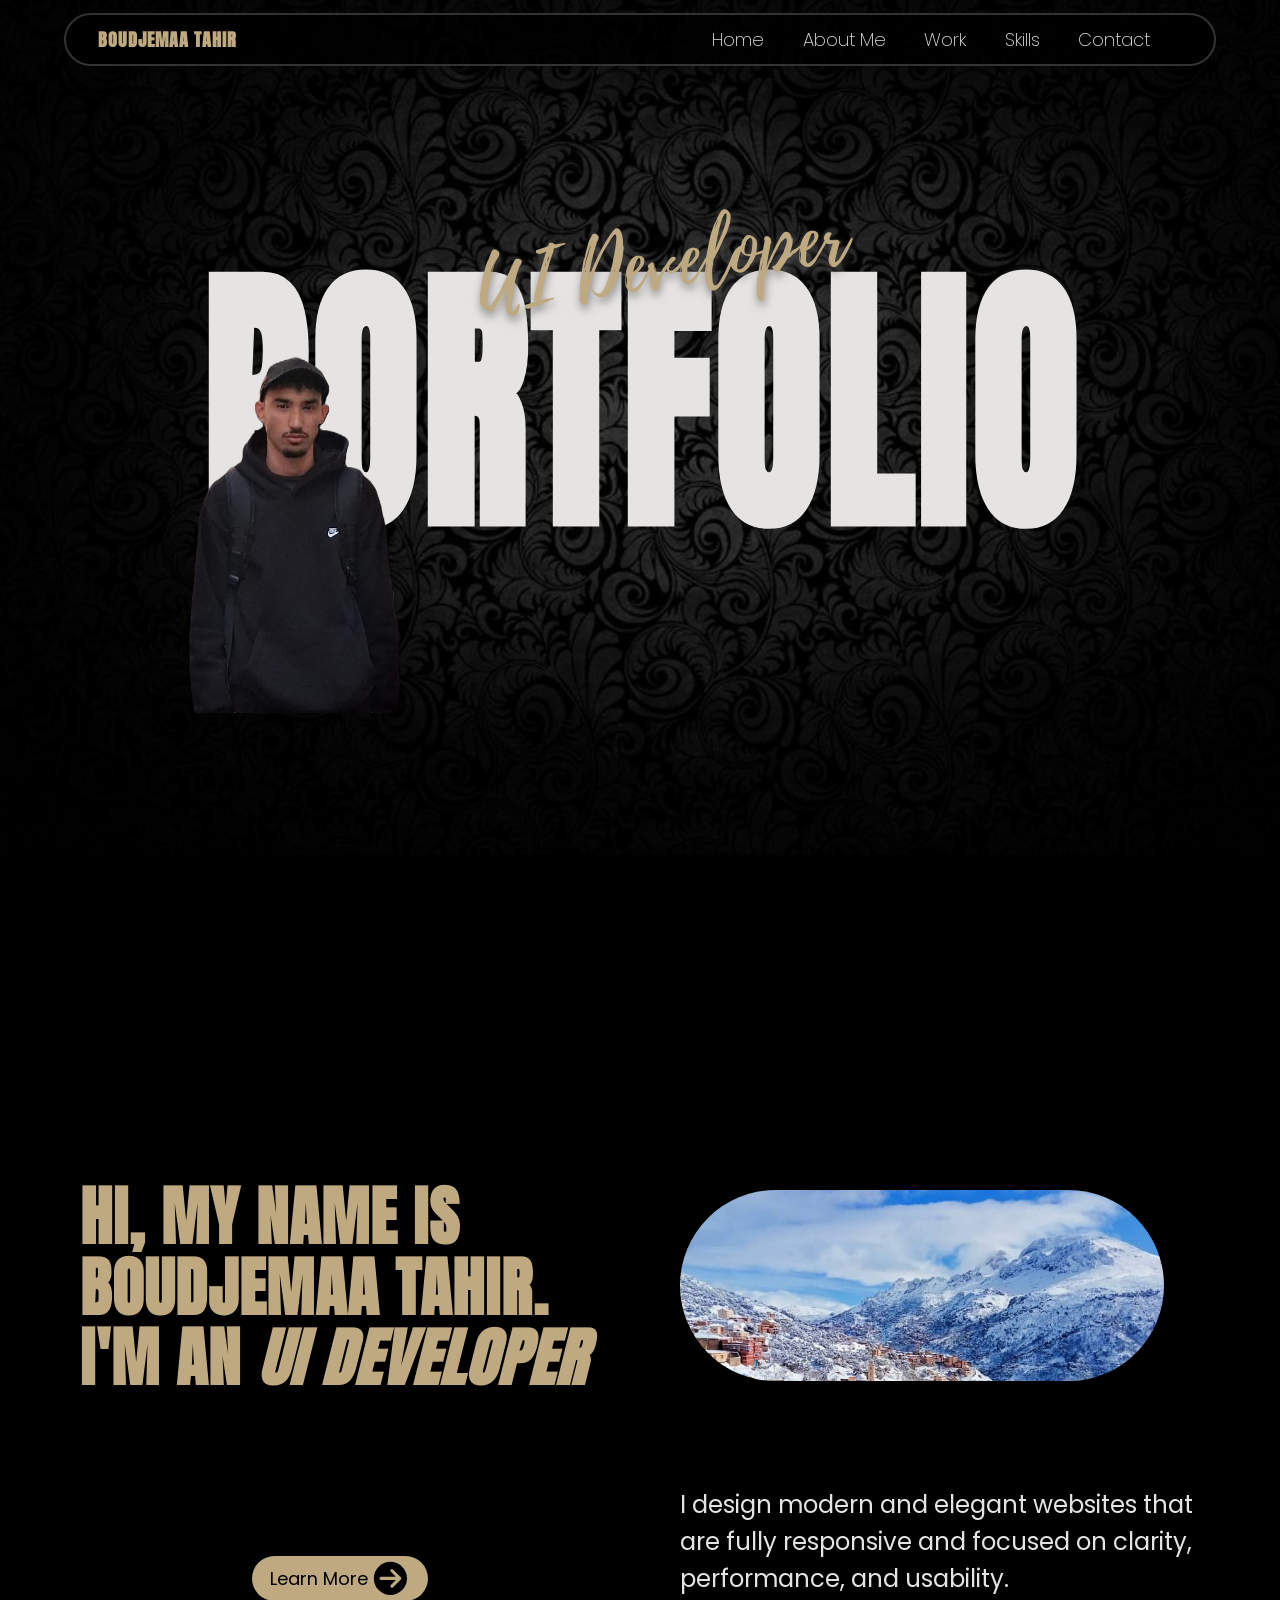
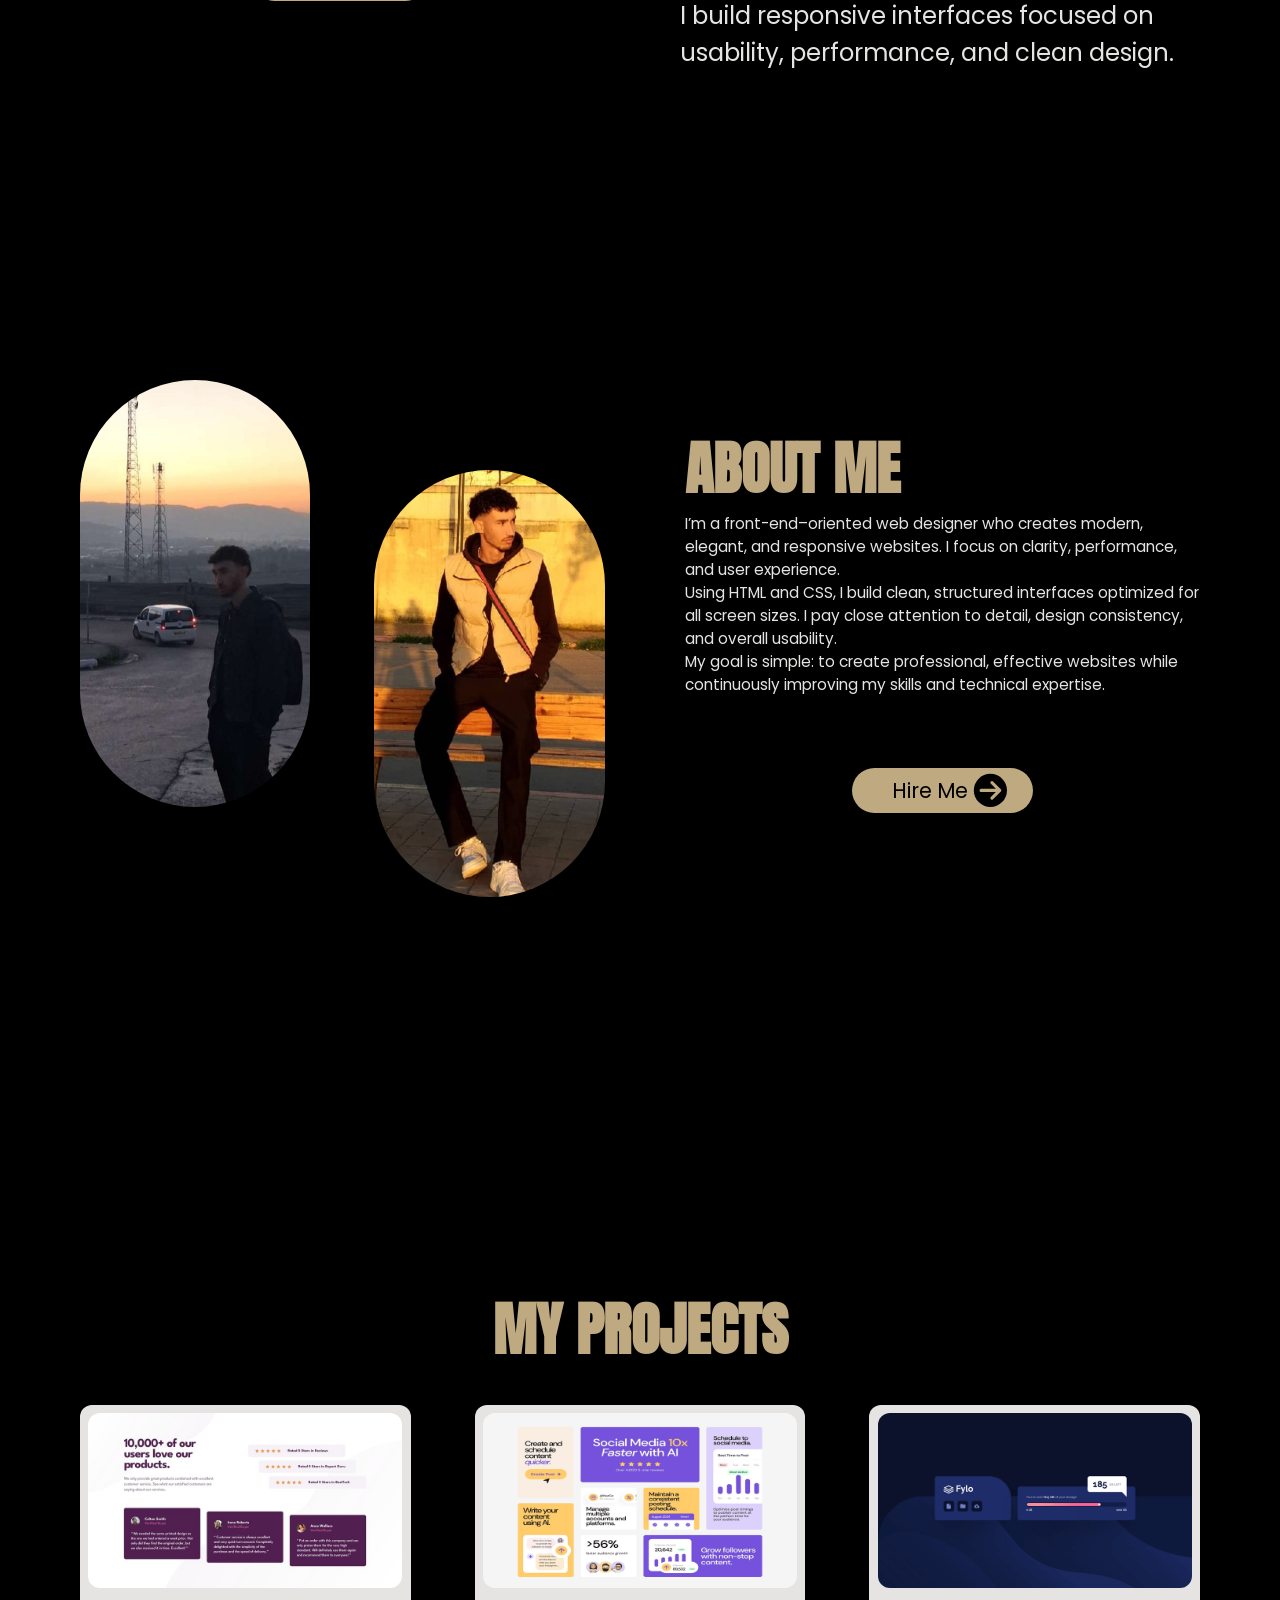
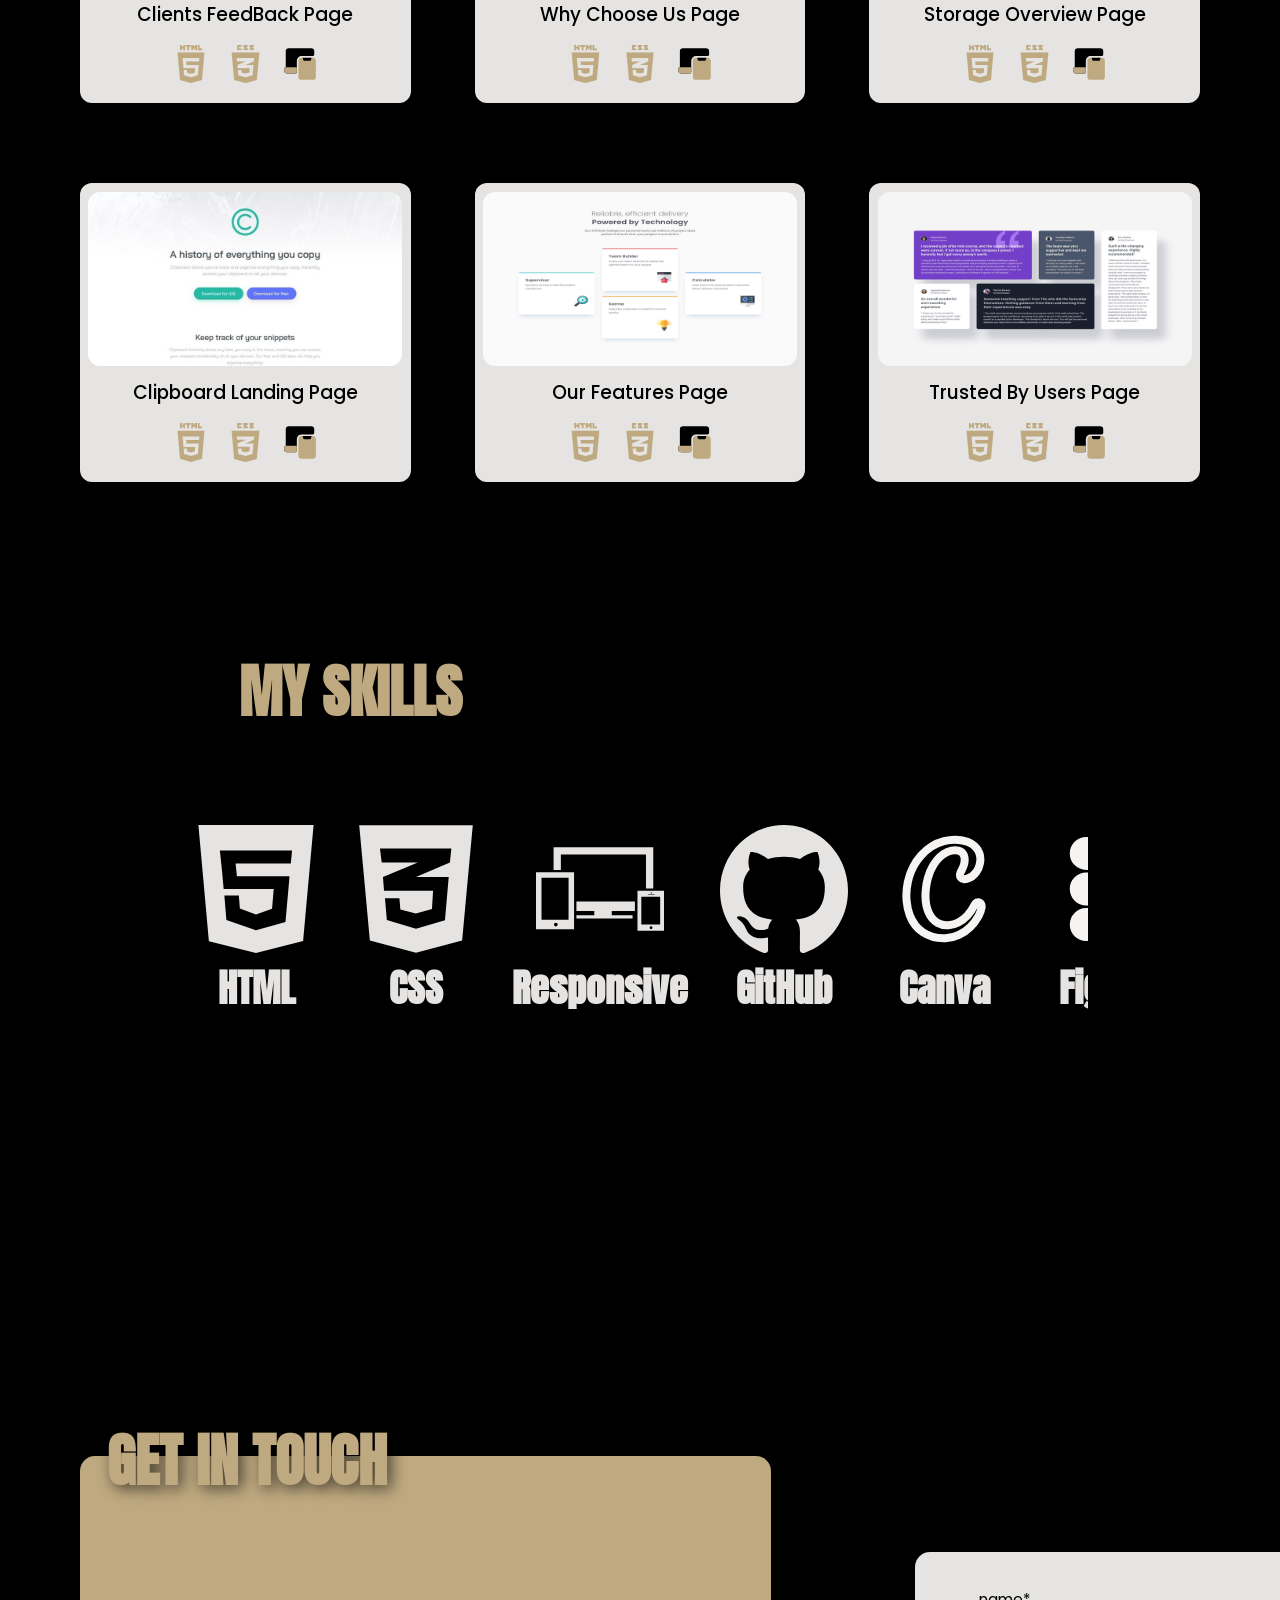
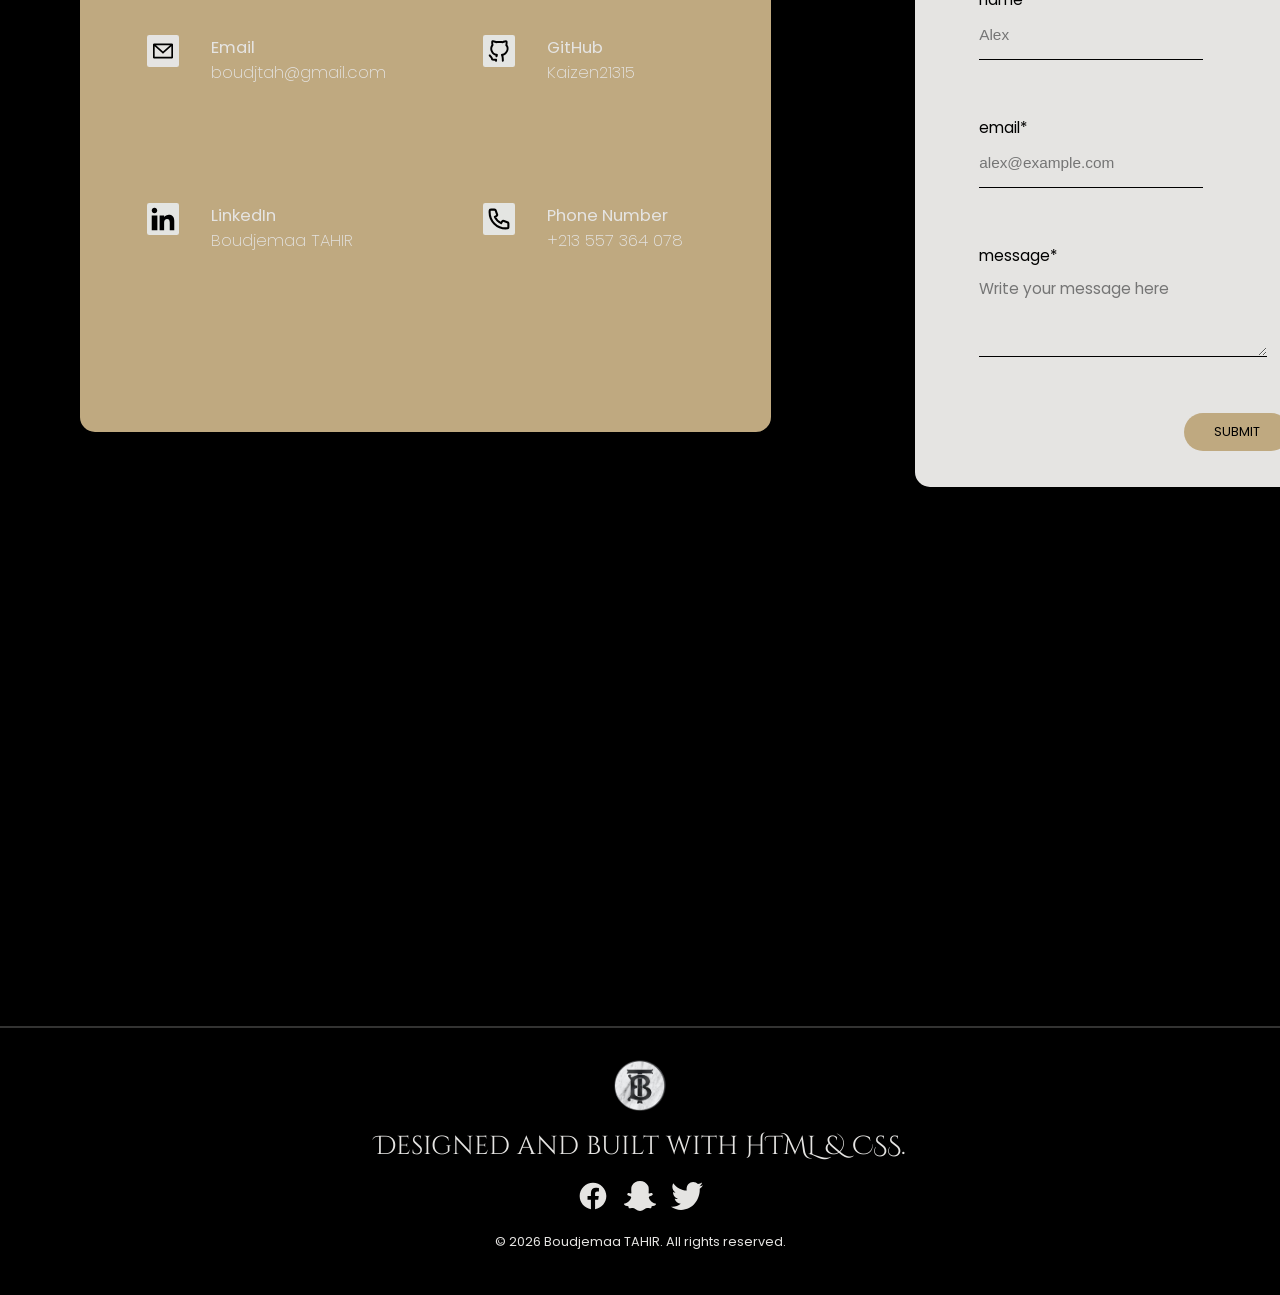
==== commit f74f8243: "Add files via upload" ====
--- a/index.html
+++ b/index.html
@@ -45,8 +45,6 @@
 <!-- start of landing page header -->
   <header >  
     <input type="checkbox" id="sidebar-active">
-    <input type="checkbox" id="sidebar-close">
-
     <nav>
 
       <div class="name">
@@ -54,27 +52,15 @@
       </div>
 
       <div class="sidebar">
-      <div class="menu">
-      
-      <label for="sidebar-active" >
-        <svg width="5vw" height="4vh" viewBox="0 0 24 24" fill="none" xmlns="http://www.w3.org/2000/svg">
-          <g id="SVGRepo_bgCarrier" stroke-width="0"></g>
-          <g id="SVGRepo_tracerCarrier" stroke-linecap="round" stroke-linejoin="round"></g>
-          <g id="SVGRepo_iconCarrier"> <path d="M4 6H20M4 12H20M4 18H20" stroke="#e5e4e2" stroke-width="2" stroke-linecap="round" stroke-linejoin="round"></path> </g>
-        </svg>
-      </label>
-
-    </div>
-     <div class="x">
-
-      <label for="sidebar-close" class="menu-close">
-        <svg width="5vw" viewBox="0 0 24 24" fill="none" xmlns="http://www.w3.org/2000/svg">
-          <g id="SVGRepo_bgCarrier" stroke-width="0"></g>
-          <g id="SVGRepo_tracerCarrier" stroke-linecap="round" stroke-linejoin="round"></g>
-          <g id="SVGRepo_iconCarrier"> <path d="M4 6H20M4 12H20M4 18H20" stroke="#e5e4e2" stroke-width="2" stroke-linecap="round" stroke-linejoin="round"></path> </g>
-        </svg>
-      </label>
-</div>
+        <div class="menu">
+          <label for="sidebar-active" >
+            <svg width="5vw" height="4vh" viewBox="0 0 24 24" fill="none" xmlns="http://www.w3.org/2000/svg">
+              <g id="SVGRepo_bgCarrier" stroke-width="0"></g>
+              <g id="SVGRepo_tracerCarrier" stroke-linecap="round" stroke-linejoin="round"></g>
+              <g id="SVGRepo_iconCarrier"> <path d="M4 6H20M4 12H20M4 18H20" stroke="#e5e4e2" stroke-width="2" stroke-linecap="round" stroke-linejoin="round"></path> </g>
+            </svg>
+          </label>
+        </div>
       </div>
 
       <div class="links poppins-thin">
@@ -90,13 +76,17 @@
     
     <section class="landing-page main" id="landing-page">
       <div class="lndngtitle">
+
         <h1 class="anton-regular">PORTFOLIO</h1>
+
         <div class="ui-dev">
           <h2>UI Developer</h2>
         </div>  
+
         <div class="pers-ph">
-          <img src="./assets/images/WhatsApp Image 2026-01-22 at 9.32.03 AM.png" alt="personal-photo" loading="lazy">
-        </div>
+          <img src="./assets/images/prsnl-pic.png" alt="personal-photo" loading="lazy">
+        </div>
+
       </div>
     </section>
     
@@ -107,6 +97,7 @@
 
 <!-- start of home section -->
   <section class="home main" id="home">
+
     <div class="title anton-regular">
       <h2>HI, MY NAME IS BOUDJEMAA TAHIR. I'M AN <span><i>UI DEVELOPER</i></span></h2>
     </div>
@@ -119,7 +110,11 @@
       <a href="#about-me">
         <div class="bttn poppins-thin" >  
           <span >Learn More</span>
-          <svg viewBox="-2.4 -2.4 28.80 28.80" fill="none" xmlns="http://www.w3.org/2000/svg"><g id="SVGRepo_bgCarrier" stroke-width="0" transform="translate(3.120000000000001,3.120000000000001), scale(0.74)"><rect x="-2.4" y="-2.4" width="28.80" height="28.80" rx="14.4" fill="#000000" strokewidth="0"></rect></g><g id="SVGRepo_tracerCarrier" stroke-linecap="round" stroke-linejoin="round" stroke="#CCCCCC" stroke-width="0.048"></g><g id="SVGRepo_iconCarrier"> <path d="M6 12H18M18 12L13 7M18 12L13 17" stroke="#bfa980" stroke-width="2" stroke-linecap="round" stroke-linejoin="round"></path> </g></svg>
+          <svg viewBox="-2.4 -2.4 28.80 28.80" fill="none" xmlns="http://www.w3.org/2000/svg">
+            <g id="SVGRepo_bgCarrier" stroke-width="0" transform="translate(3.120000000000001,3.120000000000001), scale(0.74)"><rect x="-2.4" y="-2.4" width="28.80" height="28.80" rx="14.4" fill="#000000" strokewidth="0"></rect></g>
+            <g id="SVGRepo_tracerCarrier" stroke-linecap="round" stroke-linejoin="round" stroke="#CCCCCC" stroke-width="0.048"></g>
+            <g id="SVGRepo_iconCarrier"> <path d="M6 12H18M18 12L13 7M18 12L13 17" stroke="#bfa980" stroke-width="2" stroke-linecap="round" stroke-linejoin="round"></path> </g>
+          </svg>
         </div>
       </a>
     </div>
@@ -185,8 +180,8 @@
   <!-- start of article one  -->
   <section class="work main">
     <article class="project-card">
-      
       <div class="sec">
+
         <img src="./assets/images/desktop-design-1.jpg" alt="Screenshot of Clients Feedback page design" loading="lazy">
         <h3 class="poppins-thin">Clients FeedBack Page</h3>
             
@@ -198,7 +193,7 @@
 
         <div class="bttns">
           <div class="bttn poppins-thin">
-            <a href="#" class="websitebttn" target="_blank" rel="noopener noreferrer" aria-label="View Clients Feedback website">
+            <a href="https://kaizen21315.github.io/clients-feedback/" class="websitebttn" target="_blank" rel="noopener noreferrer" aria-label="View Clients Feedback website">
               <span>See Website</span>
               <svg width="40px" height="40px" viewBox="-2.4 -2.4 28.80 28.80" fill="none" xmlns="http://www.w3.org/2000/svg" transform="rotate(-45)"><g id="SVGRepo_bgCarrier" stroke-width="0"><rect x="-2.4" y="-2.4" width="28.80" height="28.80" rx="14.4" fill="#bfa980" strokewidth="0"></rect></g><g id="SVGRepo_tracerCarrier" stroke-linecap="round" stroke-linejoin="round"></g><g id="SVGRepo_iconCarrier"> <path d="M14 12C14 14.7614 11.7614 17 9 17H7C4.23858 17 2 14.7614 2 12C2 9.23858 4.23858 7 7 7H7.5M10 12C10 9.23858 12.2386 7 15 7H17C19.7614 7 22 9.23858 22 12C22 14.7614 19.7614 17 17 17H16.5" stroke="#000000" stroke-width="2" stroke-linecap="round"></path> </g></svg>
             </a>
@@ -206,7 +201,7 @@
           </div>
 
           <div class="bttn poppins-thin">
-            <a href="#" class="codebttn" target="_blank" rel="noopener noreferrer" aria-label="View Clients Feedback source code">
+            <a href="https://github.com/kaizen21315/clients-feedback" class="codebttn" target="_blank" rel="noopener noreferrer" aria-label="View Clients Feedback source code">
               <span>See Code</span>
               <svg width="40px" height="40px" viewBox="-2.4 -2.4 28.80 28.80" fill="none" xmlns="http://www.w3.org/2000/svg"><g id="SVGRepo_bgCarrier" stroke-width="0"><rect x="-2.4" y="-2.4" width="28.80" height="28.80" rx="14.4" fill="#bfa980" strokewidth="0"></rect></g><g id="SVGRepo_tracerCarrier" stroke-linecap="round" stroke-linejoin="round"></g><g id="SVGRepo_iconCarrier"> <path d="M7 8L3 11.6923L7 16M17 8L21 11.6923L17 16M14 4L10 20" stroke="#000000" stroke-width="2" stroke-linecap="round" stroke-linejoin="round"></path> </g></svg>                
             </a>
@@ -215,158 +210,161 @@
         </div>
       </div>
     </article>
+
 <!-- start of article two -->
-   <article class="project-card">
-  
-     <div class="sec">
-       <img src="./assets/images/desktop-design-2.png" alt="Screenshot of why choose us page design" loading="lazy">
-       <h3 class="poppins-thin">Why choose Us Page</h3>
+    <article class="project-card">
+      <div class="sec">
+
+        <img src="./assets/images/desktop-design-2.png" alt="Screenshot of why choose us page design" loading="lazy">
+        <h3 class="poppins-thin">Why Choose Us Page</h3>
             
-       <ul class="tools">
-         <li><img src="./assets/images/html-5-icon.svg" alt="HTML icon"></li>
-         <li><img src="./assets/images/css3-icon.svg" alt="CSS icon"></li>
+        <ul class="tools">
+          <li><img src="./assets/images/html-5-icon.svg" alt="HTML icon"></li>
+          <li><img src="./assets/images/css3-icon.svg" alt="CSS icon"></li>
           <li><img src="./assets/images/responsive-icon.svg" alt="Responsive design icon"></li>
         </ul>
     
-
-            <div class="bttns">
-              <div class="bttn poppins-thin">
-                  <a href="#" class="websitebttn" target="_blank" rel="noopener noreferrer" aria-label="View  Why choose Us website">
-                    <span>See Website</span>
-                    <svg width="40px" height="40px" viewBox="-2.4 -2.4 28.80 28.80" fill="none" xmlns="http://www.w3.org/2000/svg" transform="rotate(-45)"><g id="SVGRepo_bgCarrier" stroke-width="0"><rect x="-2.4" y="-2.4" width="28.80" height="28.80" rx="14.4" fill="#bfa980" strokewidth="0"></rect></g><g id="SVGRepo_tracerCarrier" stroke-linecap="round" stroke-linejoin="round"></g><g id="SVGRepo_iconCarrier"> <path d="M14 12C14 14.7614 11.7614 17 9 17H7C4.23858 17 2 14.7614 2 12C2 9.23858 4.23858 7 7 7H7.5M10 12C10 9.23858 12.2386 7 15 7H17C19.7614 7 22 9.23858 22 12C22 14.7614 19.7614 17 17 17H16.5" stroke="#000000" stroke-width="2" stroke-linecap="round"></path> </g></svg>                
-                  </a>
-              </div>
-              <div class="bttn poppins-thin">
-                  <a href="#" class="codebttn" target="_blank" rel="noopener noreferrer" aria-label="View Why choose Us source code">
-                    <span>See Code</span>
-                    <svg width="40px" height="40px" viewBox="-2.4 -2.4 28.80 28.80" fill="none" xmlns="http://www.w3.org/2000/svg"><g id="SVGRepo_bgCarrier" stroke-width="0"><rect x="-2.4" y="-2.4" width="28.80" height="28.80" rx="14.4" fill="#bfa980" strokewidth="0"></rect></g><g id="SVGRepo_tracerCarrier" stroke-linecap="round" stroke-linejoin="round"></g><g id="SVGRepo_iconCarrier"> <path d="M7 8L3 11.6923L7 16M17 8L21 11.6923L17 16M14 4L10 20" stroke="#000000" stroke-width="2" stroke-linecap="round" stroke-linejoin="round"></path> </g></svg>                
-                  </a>
-</div>
-            </div>
- </div>
-        </article>
-      <!-- start of article three -->
-        <article class="project-card">
-          <div class="sec">
-            <img src="./assets/images/desktop-design-3.png" alt="Screenshot of Storage Overview page design" loading="lazy">
-            <h3 class="poppins-thin">Storage Overview Page</h3>
+        <div class="bttns">
+          <div class="bttn poppins-thin">
+            <a href="https://kaizen21315.github.io/Why-Choose-Us-Page/" class="websitebttn" target="_blank" rel="noopener noreferrer" aria-label="View  Why choose Us website">
+              <span>See Website</span>
+              <svg width="40px" height="40px" viewBox="-2.4 -2.4 28.80 28.80" fill="none" xmlns="http://www.w3.org/2000/svg" transform="rotate(-45)"><g id="SVGRepo_bgCarrier" stroke-width="0"><rect x="-2.4" y="-2.4" width="28.80" height="28.80" rx="14.4" fill="#bfa980" strokewidth="0"></rect></g><g id="SVGRepo_tracerCarrier" stroke-linecap="round" stroke-linejoin="round"></g><g id="SVGRepo_iconCarrier"> <path d="M14 12C14 14.7614 11.7614 17 9 17H7C4.23858 17 2 14.7614 2 12C2 9.23858 4.23858 7 7 7H7.5M10 12C10 9.23858 12.2386 7 15 7H17C19.7614 7 22 9.23858 22 12C22 14.7614 19.7614 17 17 17H16.5" stroke="#000000" stroke-width="2" stroke-linecap="round"></path> </g></svg>                
+            </a>
+          </div>
+
+          <div class="bttn poppins-thin">
+            <a href=" https://kaizen21315.github.io/error-404/" class="codebttn" target="_blank" rel="noopener noreferrer" aria-label="View Why choose Us source code">
+              <span>See Code</span>
+              <svg width="40px" height="40px" viewBox="-2.4 -2.4 28.80 28.80" fill="none" xmlns="http://www.w3.org/2000/svg"><g id="SVGRepo_bgCarrier" stroke-width="0"><rect x="-2.4" y="-2.4" width="28.80" height="28.80" rx="14.4" fill="#bfa980" strokewidth="0"></rect></g><g id="SVGRepo_tracerCarrier" stroke-linecap="round" stroke-linejoin="round"></g><g id="SVGRepo_iconCarrier"> <path d="M7 8L3 11.6923L7 16M17 8L21 11.6923L17 16M14 4L10 20" stroke="#000000" stroke-width="2" stroke-linecap="round" stroke-linejoin="round"></path> </g></svg>                
+            </a>
+          </div>
+        </div>
+      </div>
+    </article>
+
+<!-- start of article three -->
+    <article class="project-card">
+      <div class="sec">
+
+        <img src="./assets/images/desktop-design-3.png" alt="Screenshot of Storage Overview page design" loading="lazy">
+        <h3 class="poppins-thin">Storage Overview Page</h3>
             
-            <ul class="tools">
-              <li><img src="./assets/images/html-5-icon.svg" alt="HTML icon"></li>
-              <li><img src="./assets/images/css3-icon.svg" alt="CSS icon"></li>
-               <li><img src="./assets/images/responsive-icon.svg" alt="Responsive design icon"></li>
-            </ul>
-
-            <div class="bttns">
-              <div class="bttn poppins-thin">
-                  <a href="#" class="websitebttn" target="_blank" rel="noopener noreferrer" aria-label="View  Why choose Us website">
-                    <span>See Website</span>
-                    <svg width="40px" height="40px" viewBox="-2.4 -2.4 28.80 28.80" fill="none" xmlns="http://www.w3.org/2000/svg" transform="rotate(-45)"><g id="SVGRepo_bgCarrier" stroke-width="0"><rect x="-2.4" y="-2.4" width="28.80" height="28.80" rx="14.4" fill="#bfa980" strokewidth="0"></rect></g><g id="SVGRepo_tracerCarrier" stroke-linecap="round" stroke-linejoin="round"></g><g id="SVGRepo_iconCarrier"> <path d="M14 12C14 14.7614 11.7614 17 9 17H7C4.23858 17 2 14.7614 2 12C2 9.23858 4.23858 7 7 7H7.5M10 12C10 9.23858 12.2386 7 15 7H17C19.7614 7 22 9.23858 22 12C22 14.7614 19.7614 17 17 17H16.5" stroke="#000000" stroke-width="2" stroke-linecap="round"></path> </g></svg>                
-                  </a>
-              </div>
-              <div class="bttn poppins-thin">
-                  <a href="#" class="codebttn" target="_blank" rel="noopener noreferrer" aria-label="View Why choose Us source code">
-                    <span>See Code</span>
-                    <svg width="40px" height="40px" viewBox="-2.4 -2.4 28.80 28.80" fill="none" xmlns="http://www.w3.org/2000/svg"><g id="SVGRepo_bgCarrier" stroke-width="0"><rect x="-2.4" y="-2.4" width="28.80" height="28.80" rx="14.4" fill="#bfa980" strokewidth="0"></rect></g><g id="SVGRepo_tracerCarrier" stroke-linecap="round" stroke-linejoin="round"></g><g id="SVGRepo_iconCarrier"> <path d="M7 8L3 11.6923L7 16M17 8L21 11.6923L17 16M14 4L10 20" stroke="#000000" stroke-width="2" stroke-linecap="round" stroke-linejoin="round"></path> </g></svg>                
-                  </a>
-</div>
-            </div>
-
-        </article>
-
-      <!-- start of article four  -->
-        <article class="project-card">
-        <div class="sec">
-          <img src="./assets/images/desktop-design-4-1 (1).jpg" alt="Screenshot of Clipboard Landing Page design" loading="lazy">
-          <h3 class="poppins-thin">Clipboard Landing Page</h3>
+        <ul class="tools">
+          <li><img src="./assets/images/html-5-icon.svg" alt="HTML icon"></li>
+          <li><img src="./assets/images/css3-icon.svg" alt="CSS icon"></li>
+          <li><img src="./assets/images/responsive-icon.svg" alt="Responsive design icon"></li>
+        </ul>
+
+        <div class="bttns">
+          <div class="bttn poppins-thin">
+            <a href="#" class="websitebttn" target="_blank" rel="noopener noreferrer" aria-label="View  Why choose Us website">
+              <span>See Website</span>
+              <svg width="40px" height="40px" viewBox="-2.4 -2.4 28.80 28.80" fill="none" xmlns="http://www.w3.org/2000/svg" transform="rotate(-45)"><g id="SVGRepo_bgCarrier" stroke-width="0"><rect x="-2.4" y="-2.4" width="28.80" height="28.80" rx="14.4" fill="#bfa980" strokewidth="0"></rect></g><g id="SVGRepo_tracerCarrier" stroke-linecap="round" stroke-linejoin="round"></g><g id="SVGRepo_iconCarrier"> <path d="M14 12C14 14.7614 11.7614 17 9 17H7C4.23858 17 2 14.7614 2 12C2 9.23858 4.23858 7 7 7H7.5M10 12C10 9.23858 12.2386 7 15 7H17C19.7614 7 22 9.23858 22 12C22 14.7614 19.7614 17 17 17H16.5" stroke="#000000" stroke-width="2" stroke-linecap="round"></path> </g></svg>                
+            </a>
+          </div>
+              
+          <div class="bttn poppins-thin">
+            <a href=" https://kaizen21315.github.io/error-404/" class="codebttn" target="_blank" rel="noopener noreferrer" aria-label="View Why choose Us source code">
+              <span>See Code</span>
+              <svg width="40px" height="40px" viewBox="-2.4 -2.4 28.80 28.80" fill="none" xmlns="http://www.w3.org/2000/svg"><g id="SVGRepo_bgCarrier" stroke-width="0"><rect x="-2.4" y="-2.4" width="28.80" height="28.80" rx="14.4" fill="#bfa980" strokewidth="0"></rect></g><g id="SVGRepo_tracerCarrier" stroke-linecap="round" stroke-linejoin="round"></g><g id="SVGRepo_iconCarrier"> <path d="M7 8L3 11.6923L7 16M17 8L21 11.6923L17 16M14 4L10 20" stroke="#000000" stroke-width="2" stroke-linecap="round" stroke-linejoin="round"></path> </g></svg>                
+            </a>
+          </div>
+        </div>
+    </article>
+
+<!-- start of article four  -->
+    <article class="project-card">
+      <div class="sec">
+        
+        <img src="./assets/images/desktop-design-4-1 (1).jpg" alt="Screenshot of Clipboard Landing Page design" loading="lazy">
+        <h3 class="poppins-thin">Clipboard Landing Page</h3>
             
-          <ul class="tools">
-            <li><img src="./assets/images/html-5-icon.svg" alt="HTML icon"></li>
-            <li><img src="./assets/images/css3-icon.svg" alt="CSS icon"></li>
-            <li><img src="./assets/images/responsive-icon.svg" alt="Responsive design icon"></li>
-          </ul>
-        
-
-            <div class="bttns">
-              <div class="bttn poppins-thin">
-                  <a href="#" class="websitebttn" target="_blank" rel="noopener noreferrer" aria-label="View  Why choose Us website">
-                    <span>See Website</span>
-                    <svg width="40px" height="40px" viewBox="-2.4 -2.4 28.80 28.80" fill="none" xmlns="http://www.w3.org/2000/svg" transform="rotate(-45)"><g id="SVGRepo_bgCarrier" stroke-width="0"><rect x="-2.4" y="-2.4" width="28.80" height="28.80" rx="14.4" fill="#bfa980" strokewidth="0"></rect></g><g id="SVGRepo_tracerCarrier" stroke-linecap="round" stroke-linejoin="round"></g><g id="SVGRepo_iconCarrier"> <path d="M14 12C14 14.7614 11.7614 17 9 17H7C4.23858 17 2 14.7614 2 12C2 9.23858 4.23858 7 7 7H7.5M10 12C10 9.23858 12.2386 7 15 7H17C19.7614 7 22 9.23858 22 12C22 14.7614 19.7614 17 17 17H16.5" stroke="#000000" stroke-width="2" stroke-linecap="round"></path> </g></svg>                
-                  </a>
-              </div>
-              <div class="bttn poppins-thin">
-                  <a href="#" class="codebttn" target="_blank" rel="noopener noreferrer" aria-label="View Why choose Us source code">
-                    <span>See Code</span>
-                    <svg width="40px" height="40px" viewBox="-2.4 -2.4 28.80 28.80" fill="none" xmlns="http://www.w3.org/2000/svg"><g id="SVGRepo_bgCarrier" stroke-width="0"><rect x="-2.4" y="-2.4" width="28.80" height="28.80" rx="14.4" fill="#bfa980" strokewidth="0"></rect></g><g id="SVGRepo_tracerCarrier" stroke-linecap="round" stroke-linejoin="round"></g><g id="SVGRepo_iconCarrier"> <path d="M7 8L3 11.6923L7 16M17 8L21 11.6923L17 16M14 4L10 20" stroke="#000000" stroke-width="2" stroke-linecap="round" stroke-linejoin="round"></path> </g></svg>                
-                  </a>
-</div>
-            </div>
-
-</div>
-        </article>
-      <!-- start of article five  -->
-        <article class="project-card">
-          <div class="sec">
-          <img src="./assets/images/desktop-design-5.png" alt="Screenshot of Features page design" loading="lazy">
-            <h3 class="poppins-thin">Our Features Page</h3>
+        <ul class="tools">
+          <li><img src="./assets/images/html-5-icon.svg" alt="HTML icon"></li>
+          <li><img src="./assets/images/css3-icon.svg" alt="CSS icon"></li>
+          <li><img src="./assets/images/responsive-icon.svg" alt="Responsive design icon"></li>
+        </ul>
+
+        <div class="bttns">
+          <div class="bttn poppins-thin">
+            <a href="#" class="websitebttn" target="_blank" rel="noopener noreferrer" aria-label="View  Why choose Us website">
+              <span>See Website</span>
+              <svg width="40px" height="40px" viewBox="-2.4 -2.4 28.80 28.80" fill="none" xmlns="http://www.w3.org/2000/svg" transform="rotate(-45)"><g id="SVGRepo_bgCarrier" stroke-width="0"><rect x="-2.4" y="-2.4" width="28.80" height="28.80" rx="14.4" fill="#bfa980" strokewidth="0"></rect></g><g id="SVGRepo_tracerCarrier" stroke-linecap="round" stroke-linejoin="round"></g><g id="SVGRepo_iconCarrier"> <path d="M14 12C14 14.7614 11.7614 17 9 17H7C4.23858 17 2 14.7614 2 12C2 9.23858 4.23858 7 7 7H7.5M10 12C10 9.23858 12.2386 7 15 7H17C19.7614 7 22 9.23858 22 12C22 14.7614 19.7614 17 17 17H16.5" stroke="#000000" stroke-width="2" stroke-linecap="round"></path> </g></svg>                
+            </a>
+          </div>
+              
+          <div class="bttn poppins-thin">
+            <a href=" https://kaizen21315.github.io/error-404/" class="codebttn" target="_blank" rel="noopener noreferrer" aria-label="View Why choose Us source code">
+              <span>See Code</span>
+              <svg width="40px" height="40px" viewBox="-2.4 -2.4 28.80 28.80" fill="none" xmlns="http://www.w3.org/2000/svg"><g id="SVGRepo_bgCarrier" stroke-width="0"><rect x="-2.4" y="-2.4" width="28.80" height="28.80" rx="14.4" fill="#bfa980" strokewidth="0"></rect></g><g id="SVGRepo_tracerCarrier" stroke-linecap="round" stroke-linejoin="round"></g><g id="SVGRepo_iconCarrier"> <path d="M7 8L3 11.6923L7 16M17 8L21 11.6923L17 16M14 4L10 20" stroke="#000000" stroke-width="2" stroke-linecap="round" stroke-linejoin="round"></path> </g></svg>                
+            </a>
+          </div>
+        </div>
+      </div>
+    </article>
+
+<!-- start of article five  -->
+    <article class="project-card">
+      <div class="sec">
+
+      <img src="./assets/images/desktop-design-5.png" alt="Screenshot of Features page design" loading="lazy">
+      <h3 class="poppins-thin">Our Features Page</h3>
             
-         <ul class="tools">
-           <li><img src="./assets/images/html-5-icon.svg" alt="HTML icon"></li>
-           <li><img src="./assets/images/css3-icon.svg" alt="CSS icon"></li>
-            <li><img src="./assets/images/responsive-icon.svg" alt="Responsive design icon"></li>
-         </ul>
-
-            <div class="bttns">
-              <div class="bttn poppins-thin">
-                  <a href="#" class="websitebttn" target="_blank" rel="noopener noreferrer" aria-label="View  Why choose Us website">
-                    <span>See Website</span>
-                    <svg width="40px" height="40px" viewBox="-2.4 -2.4 28.80 28.80" fill="none" xmlns="http://www.w3.org/2000/svg" transform="rotate(-45)"><g id="SVGRepo_bgCarrier" stroke-width="0"><rect x="-2.4" y="-2.4" width="28.80" height="28.80" rx="14.4" fill="#bfa980" strokewidth="0"></rect></g><g id="SVGRepo_tracerCarrier" stroke-linecap="round" stroke-linejoin="round"></g><g id="SVGRepo_iconCarrier"> <path d="M14 12C14 14.7614 11.7614 17 9 17H7C4.23858 17 2 14.7614 2 12C2 9.23858 4.23858 7 7 7H7.5M10 12C10 9.23858 12.2386 7 15 7H17C19.7614 7 22 9.23858 22 12C22 14.7614 19.7614 17 17 17H16.5" stroke="#000000" stroke-width="2" stroke-linecap="round"></path> </g></svg>                
-                  </a>
-              </div>
-              <div class="bttn poppins-thin">
-                  <a href="#" class="codebttn" target="_blank" rel="noopener noreferrer" aria-label="View Why choose Us source code">
-                    <span>See Code</span>
-                    <svg width="40px" height="40px" viewBox="-2.4 -2.4 28.80 28.80" fill="none" xmlns="http://www.w3.org/2000/svg"><g id="SVGRepo_bgCarrier" stroke-width="0"><rect x="-2.4" y="-2.4" width="28.80" height="28.80" rx="14.4" fill="#bfa980" strokewidth="0"></rect></g><g id="SVGRepo_tracerCarrier" stroke-linecap="round" stroke-linejoin="round"></g><g id="SVGRepo_iconCarrier"> <path d="M7 8L3 11.6923L7 16M17 8L21 11.6923L17 16M14 4L10 20" stroke="#000000" stroke-width="2" stroke-linecap="round" stroke-linejoin="round"></path> </g></svg>                
-                  </a>
-</div>
-            </div>
-
-</div>
-        </article>
-
-      <!-- end of article five  -->
-
-      <!-- start of article six  -->
-        <article class="project-card">
-          <div class="sec"> 
-          <img src="./assets/images/desktop-design-6.png" alt="Screenshot of trusted By Users Page page design" loading="lazy">
-            <h3 class="poppins-thin">Trusted By Users Page</h3>
+      <ul class="tools">
+        <li><img src="./assets/images/html-5-icon.svg" alt="HTML icon"></li>
+        <li><img src="./assets/images/css3-icon.svg" alt="CSS icon"></li>
+        <li><img src="./assets/images/responsive-icon.svg" alt="Responsive design icon"></li>
+      </ul>
+
+      <div class="bttns">
+
+        <div class="bttn poppins-thin">
+          <a href="#" class="websitebttn" target="_blank" rel="noopener noreferrer" aria-label="View  Why choose Us website">
+            <span>See Website</span>
+            <svg width="40px" height="40px" viewBox="-2.4 -2.4 28.80 28.80" fill="none" xmlns="http://www.w3.org/2000/svg" transform="rotate(-45)"><g id="SVGRepo_bgCarrier" stroke-width="0"><rect x="-2.4" y="-2.4" width="28.80" height="28.80" rx="14.4" fill="#bfa980" strokewidth="0"></rect></g><g id="SVGRepo_tracerCarrier" stroke-linecap="round" stroke-linejoin="round"></g><g id="SVGRepo_iconCarrier"> <path d="M14 12C14 14.7614 11.7614 17 9 17H7C4.23858 17 2 14.7614 2 12C2 9.23858 4.23858 7 7 7H7.5M10 12C10 9.23858 12.2386 7 15 7H17C19.7614 7 22 9.23858 22 12C22 14.7614 19.7614 17 17 17H16.5" stroke="#000000" stroke-width="2" stroke-linecap="round"></path> </g></svg>                
+          </a>
+        </div>
+
+        <div class="bttn poppins-thin">
+          <a href="https://kaizen21315.github.io/error-404/" class="codebttn" target="_blank" rel="noopener noreferrer" aria-label="View Why choose Us source code">
+            <span>See Code</span>
+            <svg width="40px" height="40px" viewBox="-2.4 -2.4 28.80 28.80" fill="none" xmlns="http://www.w3.org/2000/svg"><g id="SVGRepo_bgCarrier" stroke-width="0"><rect x="-2.4" y="-2.4" width="28.80" height="28.80" rx="14.4" fill="#bfa980" strokewidth="0"></rect></g><g id="SVGRepo_tracerCarrier" stroke-linecap="round" stroke-linejoin="round"></g><g id="SVGRepo_iconCarrier"> <path d="M7 8L3 11.6923L7 16M17 8L21 11.6923L17 16M14 4L10 20" stroke="#000000" stroke-width="2" stroke-linecap="round" stroke-linejoin="round"></path> </g></svg>                
+          </a>
+        </div>
+      </div>
+    </article>
+
+<!-- start of article six  -->
+    <article class="project-card">
+      <div class="sec"> 
+
+        <img src="./assets/images/desktop-design-6.png" alt="Screenshot of trusted By Users Page page design" loading="lazy">
+        <h3 class="poppins-thin">Trusted By Users Page</h3>
             
-         <ul class="tools">
-           <li><img src="./assets/images/html-5-icon.svg" alt="HTML icon"></li>
-           <li><img src="./assets/images/css3-icon.svg" alt="CSS icon"></li>
+        <ul class="tools">
+          <li><img src="./assets/images/html-5-icon.svg" alt="HTML icon"></li>
+          <li><img src="./assets/images/css3-icon.svg" alt="CSS icon"></li>
           <li><img src="./assets/images/responsive-icon.svg" alt="Responsive design icon"></li>
-         </ul>
-            <div class="bttns">
-              <div class="bttn poppins-thin">
-                  <a href="#" class="websitebttn" target="_blank" rel="noopener noreferrer" aria-label="View  Why choose Us website">
-                    <span>See Website</span>
-                    <svg width="40px" height="40px" viewBox="-2.4 -2.4 28.80 28.80" fill="none" xmlns="http://www.w3.org/2000/svg" transform="rotate(-45)"><g id="SVGRepo_bgCarrier" stroke-width="0"><rect x="-2.4" y="-2.4" width="28.80" height="28.80" rx="14.4" fill="#bfa980" strokewidth="0"></rect></g><g id="SVGRepo_tracerCarrier" stroke-linecap="round" stroke-linejoin="round"></g><g id="SVGRepo_iconCarrier"> <path d="M14 12C14 14.7614 11.7614 17 9 17H7C4.23858 17 2 14.7614 2 12C2 9.23858 4.23858 7 7 7H7.5M10 12C10 9.23858 12.2386 7 15 7H17C19.7614 7 22 9.23858 22 12C22 14.7614 19.7614 17 17 17H16.5" stroke="#000000" stroke-width="2" stroke-linecap="round"></path> </g></svg>                
-                  </a>
-              </div>
-              <div class="bttn poppins-thin">
-                  <a href="#" class="codebttn" target="_blank" rel="noopener noreferrer" aria-label="View Why choose Us source code">
-                    <span>See Code</span>
-                    <svg width="40px" height="40px" viewBox="-2.4 -2.4 28.80 28.80" fill="none" xmlns="http://www.w3.org/2000/svg"><g id="SVGRepo_bgCarrier" stroke-width="0"><rect x="-2.4" y="-2.4" width="28.80" height="28.80" rx="14.4" fill="#bfa980" strokewidth="0"></rect></g><g id="SVGRepo_tracerCarrier" stroke-linecap="round" stroke-linejoin="round"></g><g id="SVGRepo_iconCarrier"> <path d="M7 8L3 11.6923L7 16M17 8L21 11.6923L17 16M14 4L10 20" stroke="#000000" stroke-width="2" stroke-linecap="round" stroke-linejoin="round"></path> </g></svg>                
-                  </a>
-</div>
-            </div>
-
-</div>
-        </article>
-      <!-- start of article six  -->
-
-    </section>
+        </ul>
+
+        <div class="bttns">
+          <div class="bttn poppins-thin">
+            <a href="#" class="websitebttn" target="_blank" rel="noopener noreferrer" aria-label="View  Why choose Us website">
+              <span>See Website</span>
+              <svg width="40px" height="40px" viewBox="-2.4 -2.4 28.80 28.80" fill="none" xmlns="http://www.w3.org/2000/svg" transform="rotate(-45)"><g id="SVGRepo_bgCarrier" stroke-width="0"><rect x="-2.4" y="-2.4" width="28.80" height="28.80" rx="14.4" fill="#bfa980" strokewidth="0"></rect></g><g id="SVGRepo_tracerCarrier" stroke-linecap="round" stroke-linejoin="round"></g><g id="SVGRepo_iconCarrier"> <path d="M14 12C14 14.7614 11.7614 17 9 17H7C4.23858 17 2 14.7614 2 12C2 9.23858 4.23858 7 7 7H7.5M10 12C10 9.23858 12.2386 7 15 7H17C19.7614 7 22 9.23858 22 12C22 14.7614 19.7614 17 17 17H16.5" stroke="#000000" stroke-width="2" stroke-linecap="round"></path> </g></svg>                
+            </a>
+          </div>
+              
+          <div class="bttn poppins-thin">
+            <a href=" https://kaizen21315.github.io/error-404/" class="codebttn" target="_blank" rel="noopener noreferrer" aria-label="View Why choose Us source code">
+              <span>See Code</span>
+              <svg width="40px" height="40px" viewBox="-2.4 -2.4 28.80 28.80" fill="none" xmlns="http://www.w3.org/2000/svg"><g id="SVGRepo_bgCarrier" stroke-width="0"><rect x="-2.4" y="-2.4" width="28.80" height="28.80" rx="14.4" fill="#bfa980" strokewidth="0"></rect></g><g id="SVGRepo_tracerCarrier" stroke-linecap="round" stroke-linejoin="round"></g><g id="SVGRepo_iconCarrier"> <path d="M7 8L3 11.6923L7 16M17 8L21 11.6923L17 16M14 4L10 20" stroke="#000000" stroke-width="2" stroke-linecap="round" stroke-linejoin="round"></path> </g></svg>                
+            </a>
+          </div>
+        </div>
+      </div>
+    </article>
+  </section>
  <!-- end of work section -->
 
  <!-- start of skills section   -->
@@ -376,181 +374,178 @@
       <h2 class="anton-regular">MY SKILLS</h2>
     </div>
 
+    <div class="carousel">
+      <ul>
+
+        <li>
+          <img src="./assets/images/html-124-svgrepo-com.svg" alt="HTML icon">
+          <p class="anton-regular">HTML</p>
+        </li>
+
+        <li>
+          <img src="./assets/images/css3-02-svgrepo-com.svg" alt="CSS icon" >
+          <p class="anton-regular">CSS</p>  
+        </li>
+
+        <li>
+          <img src="./assets/images/responsive-symbol-with-a-widescreen-monitor-a-cellphone-and-a-tablet-svgrepo-com.svg" alt="responsive-icon" >
+          <p class="anton-regular"  >Responsive</p>
+        </li>
+
+        <li>
+          <img src="./assets/images/github-142-svgrepo-com.svg" alt="github icon">
+          <p class="anton-regular">GitHub</p>
+        </li>
+
+        <li>
+          <img src="./assets/images/canva.svg" alt="canva icon">
+          <p class="anton-regular"  >Canva</p>
+        </li>
+
+        <li>
+          <img src="./assets/images/figma.svg" alt="figma icon">
+          <p class="anton-regular">Figma</p>
+        </li>
+
+        <li>
+          <img src="./assets/images/seo.svg" alt="seo icon">
+          <p class="anton-regular">SEO</p>
+        </li>
+
+        <li> 
+          <img src="./assets/images/accessibility.png" alt="accessibility icon">    
+          <p class="anton-regular">Accessibility</p>     
+        </li>
+      </ul>
+    
+      <ul aria-hidden>
+      
+        <li>
+          <img src="./assets/images/html-124-svgrepo-com.svg" alt="HTML icon">
+          <p class="anton-regular">HTML</p>
+        </li>
+      
+        <li>
+          <img src="./assets/images/css3-02-svgrepo-com.svg" alt="CSS icon" >
+          <p class="anton-regular">CSS</p>  
+        </li>
+
+        <li>
+          <img src="./assets/images/responsive-symbol-with-a-widescreen-monitor-a-cellphone-and-a-tablet-svgrepo-com.svg" alt="responsive-icon" >
+          <p class="anton-regular"  >Responsive</p>
+        </li>
+
+        <li>
+          <img src="./assets/images/github-142-svgrepo-com.svg" alt="github icon">
+          <p class="anton-regular">GitHub</p>
+        </li>
+
+        <li>
+          <img src="./assets/images/canva.svg" alt="canva icon">
+          <p class="anton-regular"  >Canva</p>
+        </li>
+
+        <li>
+          <img src="./assets/images/figma.svg" alt="figma icon">
+          <p class="anton-regular">Figma</p>
+        </li>
+
+        <li>
+          <img src="./assets/images/seo.svg" alt="seo icon">
+          <p class="anton-regular">SEO</p>
+        </li>
+
+        <li> 
+          <img src="./assets/images/accessibility.png" alt="accessibility icon">    
+          <p class="anton-regular">Accessibility</p>     
+        </li>
+      </ul>
+    </div>
+  </section>
+
+ <!-- end of skills section   -->
+
+ <!-- start of contact section   -->
+  <div class="cntct title main">
+    <h2 class="anton-regular">GET IN TOUCH</h2>
+  </div>
  
-    <div class="carousel">
-    <ul>
-      
-      <li>
-        <img src="./assets/images/html-124-svgrepo-com.svg" alt="HTML icon">
-        <p class="anton-regular">HTML</p>
-      </li>
-      
-      <li>
-        <img src="./assets/images/css3-02-svgrepo-com.svg" alt="CSS icon" >
-        <p class="anton-regular">CSS</p>  
-      </li>
-
-      <li>
-        <img src="./assets/images/responsive-symbol-with-a-widescreen-monitor-a-cellphone-and-a-tablet-svgrepo-com.svg" alt="responsive-icon" >
-        <p class="anton-regular"  >Responsive</p>
-      </li>
-
-      <li>
-        <img src="./assets/images/github-142-svgrepo-com.svg" alt="github icon">
-        <p class="anton-regular">GitHub</p>
-      </li>
-
-      <li>
-        <img src="./assets/images/canva.svg" alt="canva icon">
-        <p class="anton-regular"  >Canva</p>
-      </li>
-
-      <li>
-        <img src="./assets/images/figma.svg" alt="figma icon">
-        <p class="anton-regular">Figma</p>
-      </li>
-
-      <li>
-        <img src="./assets/images/seo.svg" alt="seo icon">
-        <p class="anton-regular">SEO</p>
-      </li>
-
-      <li> 
-        <img src="./assets/images/accessibility.png" alt="accessibility icon">    
-        <p class="anton-regular">Accessibility</p>     
-      </li>
-    </ul>
-    
-
-    <ul aria-hidden>
-      
-      <li>
-        <img src="./assets/images/html-124-svgrepo-com.svg" alt="HTML icon">
-        <p class="anton-regular">HTML</p>
-      </li>
-      
-      <li>
-        <img src="./assets/images/css3-02-svgrepo-com.svg" alt="CSS icon" >
-        <p class="anton-regular">CSS</p>  
-      </li>
-
-      <li>
-        <img src="./assets/images/responsive-symbol-with-a-widescreen-monitor-a-cellphone-and-a-tablet-svgrepo-com.svg" alt="responsive-icon" >
-        <p class="anton-regular"  >Responsive</p>
-      </li>
-
-      <li>
-        <img src="./assets/images/github-142-svgrepo-com.svg" alt="github icon">
-        <p class="anton-regular">GitHub</p>
-      </li>
-
-      <li>
-        <img src="./assets/images/canva.svg" alt="canva icon">
-        <p class="anton-regular"  >Canva</p>
-      </li>
-
-      <li>
-        <img src="./assets/images/figma.svg" alt="figma icon">
-        <p class="anton-regular">Figma</p>
-      </li>
-
-      <li>
-        <img src="./assets/images/seo.svg" alt="seo icon">
-        <p class="anton-regular">SEO</p>
-      </li>
-
-      <li> 
-        <img src="./assets/images/accessibility.png" alt="accessibility icon">    
-        <p class="anton-regular">Accessibility</p>     
-      </li>
-    </ul>
-    </div>
-  </section>
-
- <!-- end of skills section   -->
-
-
-
- <!-- start of contact section   -->
-      <div class="cntct title main">
-        <h2 class="anton-regular">GET IN TOUCH</h2>
-      </div>
- <section class="contact" id="contact">   
-
-
-
-
-      <article class="infos main">
-
-
-
-        <div class="icons-info">
-          <a href="mailto:boudjtah@gmail.com">
-            <img src="./assets/images/email.svg" alt="email icon">
-          
-           <div class="inftxt">
+  <section class="contact" id="contact">   
+    <article class="infos main">
+
+      <div class="icons-info">
+        <a href="mailto:boudjtah@gmail.com">
+
+          <img src="./assets/images/email.svg" alt="email icon">
+
+          <div class="inftxt">
             <h3 class="poppins-thin">Email</h3>
             <p class="poppins-thin">boudjtah@gmail.com</p>
-          </div>  
+          </div> 
+
         </a>
-        </div>
-
-        <div class="icons-info">
-          <a href="https://github.com/kaizen21315" target="_blank" rel="noopener noreferrer">
-            <img src="./assets/images/github2.svg" alt="github icon">
+      </div>
+
+      <div class="icons-info">
+        <a href="https://github.com/kaizen21315" target="_blank" rel="noopener noreferrer">
+
+          <img src="./assets/images/github2.svg" alt="github icon">
           
           <div class="inftxt">
             <h3  class="poppins-thin">GitHub</h3>
             <p class="poppins-thin">Kaizen21315</p>
-          </div> 
-</a>
-        </div>
-
-        <div class="icons-info">
-          <a href="https://www.linkedin.com/in/boudjemaa-tahir-890556251/" target="_blank" rel="noopener noreferrer">
-            <img src="./assets/images/linkedin.svg" alt="linkedin icon">
+         </div> 
+        
+        </a>
+      </div>
+
+      <div class="icons-info">
+        <a href="https://www.linkedin.com/in/boudjemaa-tahir-890556251/" target="_blank" rel="noopener noreferrer">
+          <img src="./assets/images/linkedin.svg" alt="linkedin icon">
           
           <div class="inftxt">
             <h3 class="poppins-thin">LinkedIn</h3>
             <p class="poppins-thin">Boudjemaa TAHIR</p>
           </div>
-</a>
-        </div>
-
-        <div class="icons-info">
-          <a href="tel:+213557364078">
-            <img src="./assets/images/phone.svg" alt="phone icon">
+        </a>
+      </div>
+
+      <div class="icons-info">
+        <a href="tel:+213557364078">
+          <img src="./assets/images/phone.svg" alt="phone icon">
          
           <div class="inftxt">
             <h3 class="poppins-thin">Phone Number</h3>
             <p class="poppins-thin">+213 557 364 078</p>
           </div>  
-           </a>
-        </div>
-
-      </article>
-
-      <article class="contact-form">
-        <form action="https://formspree.io/f/mgovqqnz" method="POST">
-          <label class="poppins-thin">
-           name*
-            <input type="text" name="name" placeholder="Alex" autocomplete="name" required>
-          </label>
-          <label  class="poppins-thin">
-            email*
-            <input type="email" name="email" placeholder="alex@example.com" required autocomplete="email">
-          </label>
-
-          <label class="poppins-thin">
-            message*
-            <textarea class="poppins-thin" name="message" placeholder="Write your message here" required rows="3"></textarea>
-          </label>
+        </a>
+      </div>
+
+    </article>
+
+    <article class="contact-form">
+      <form action="https://formspree.io/f/mgovqqnz" method="POST">
+
+        <label class="poppins-thin">
+          name*
+          <input type="text" name="name" placeholder="Alex" autocomplete="name" required>
+        </label>
+
+        <label  class="poppins-thin">
+          email*
+          <input type="email" name="email" placeholder="alex@example.com" required autocomplete="email">
+        </label>
+
+        <label class="poppins-thin">
+          message*
+          <textarea class="poppins-thin" name="message" placeholder="Write your message here" required rows="3"></textarea>
+        </label>
   
-          <button  class="poppins-thin" type="submit">SUBMIT</button>
-        </form>
-      </article>
-
-</section>  
+        <button  class="poppins-thin" type="submit">SUBMIT</button>
+      </form>
+    </article>
+
+  </section>  
 
  <!-- end of contact section   -->
 
@@ -558,18 +553,23 @@
 
  <!-- srart of footer section   --> 
   <footer class="poppins-thin">
+
     <a href="#">
       <img src="./assets/images/footer-img.jpeg" alt="logo-image" loading="lazy">
     </a>
+
     <p class="cinzel-decorative-regular">Designed and built with HTML & CSS.</p>
+
     <div class="social-med">
 
       <a href="https://web.facebook.com/boudjemaa.tahir.7/">
         <svg width="64px" height="64px" viewBox="0 0 24 24" fill="none" xmlns="http://www.w3.org/2000/svg" stroke=""><g id="SVGRepo_bgCarrier" stroke-width="0"></g><g id="SVGRepo_tracerCarrier" stroke-linecap="round" stroke-linejoin="round"></g><g id="SVGRepo_iconCarrier"> <path d="M22 12C22 6.47714 17.5229 1.99999 12 1.99999C6.47715 1.99999 2 6.47714 2 12C2 16.9913 5.65686 21.1283 10.4375 21.8785V14.8906H7.89844V12H10.4375V9.79687C10.4375 7.29062 11.9304 5.90624 14.2146 5.90624C15.3087 5.90624 16.4531 6.10155 16.4531 6.10155V8.56249H15.1921C13.9499 8.56249 13.5625 9.33333 13.5625 10.1242V12H16.3359L15.8926 14.8906H13.5625V21.8785C18.3431 21.1283 22 16.9913 22 12Z" fill="#e5e4e2"></path> </g></svg>
       </a>
+
       <a href="https://www.snapchat.com/@bvjmthr" class="snapchat">
         <svg width="64px" height="64px" viewBox="0 0 24 24" fill="none" xmlns="http://www.w3.org/2000/svg"><g id="SVGRepo_bgCarrier" stroke-width="0"></g><g id="SVGRepo_tracerCarrier" stroke-linecap="round" stroke-linejoin="round"></g><g id="SVGRepo_iconCarrier"> <path d="M5.82901 4.533C5.22901 5.877 5.46601 8.285 5.56201 9.969C4.91401 10.328 4.08201 9.698 3.61101 9.698C3.12101 9.698 2.53601 10.02 2.44401 10.5C2.37801 10.846 2.53301 11.35 3.64501 11.789C4.07501 11.959 5.09801 12.159 5.33501 12.717C5.66801 13.501 3.62501 17.12 0.417012 17.648C0.166012 17.689 -0.0129883 17.913 0.00101167 18.167C0.0570117 19.142 2.24301 19.524 3.21201 19.674C3.31101 19.808 3.39101 20.374 3.51801 20.805C3.57501 20.998 3.72201 21.229 4.10001 21.229C4.59301 21.229 5.41201 20.849 6.83801 21.085C8.23601 21.318 9.55001 23.3 12.073 23.3C14.418 23.3 15.817 21.309 17.163 21.085C17.942 20.956 18.611 20.997 19.359 21.143C19.874 21.244 20.336 21.3 20.483 20.794C20.612 20.357 20.691 19.802 20.788 19.671C21.748 19.522 23.944 19.141 23.999 18.166C24.013 17.912 23.834 17.689 23.583 17.647C20.429 17.127 18.324 13.519 18.665 12.716C18.901 12.159 19.917 11.961 20.355 11.788C21.169 11.467 21.577 11.072 21.568 10.615C21.557 10.03 20.853 9.681 20.335 9.681C19.808 9.681 19.051 10.305 18.438 9.967C18.534 8.269 18.77 5.872 18.171 4.529C17.036 1.986 14.511 0.699997 11.987 0.699997C9.47901 0.699997 6.97301 1.968 5.82901 4.533Z" fill="#e5e4e2"></path> </g></svg>
       </a>
+      
       <a href="https://x.com/Boudjemaa_TAHIR">
         <svg fill="#e5e4e2" width="64px" height="64px" viewBox="0 0 1920 1920" xmlns="http://www.w3.org/2000/svg"><g id="SVGRepo_bgCarrier" stroke-width="0"></g><g id="SVGRepo_tracerCarrier" stroke-linecap="round" stroke-linejoin="round"></g><g id="SVGRepo_iconCarrier"> <path d="M1920 311.856c-70.701 33.769-146.598 56.47-226.221 66.86 81.317-52.517 143.774-135.529 173.252-234.691-76.236 48.678-160.716 84.028-250.391 103.002-71.718-82.56-174.268-134.06-287.435-134.06-217.75 0-394.165 189.966-394.165 424.206 0 33.318 3.614 65.619 10.165 96.678C617.9 616.119 327.304 447.385 133.045 190.67c-33.77 62.57-53.309 135.53-53.309 213.233 0 147.162 91.031 276.818 196.744 353.054-64.602-2.26-157.101-21.46-157.101-53.309v5.648c0 205.327 114.41 376.658 294.55 415.849-32.978 9.487-78.38 14.795-114.409 14.795-25.412 0-55.454-2.71-79.624-7.793 50.26 168.509 193.13 291.163 365.478 294.777-134.852 113.506-306.07 181.383-490.616 181.383-31.85 0-64.038-2.033-94.758-5.873 174.494 120.17 381.176 190.532 603.67 190.532 724.97 0 1121.055-646.136 1121.055-1206.55 0-18.41-.452-36.932-1.356-55.116 77.026-59.746 143.887-134.4 196.631-219.444" fill-rule="evenodd"></path> </g></svg>
       </a>
@@ -581,4 +581,4 @@
  <!-- end of footer section   --> 
 </body>
 
-</html>
+</html>
--- a/assets/css/main-css-file.css
+++ b/assets/css/main-css-file.css
@@ -74,6 +74,7 @@
  /* End global rules*/
 
   /* start navbar */
+  
 nav{
   display: flex;
   justify-content: space-between;
@@ -146,16 +147,14 @@
 nav .links ul li:not(:last-child){
   margin-right: 3vw;
 }
-  /* end navbar */
-
-
-
-  /* start of landing-page  */
+/* end navbar */
+
+/* start of landing-page  */
 
 header{
   background-image: url(../images/background.jpg);
   background-size: cover;
-  height: 95vh;
+  min-height: 95vh;
 }
 
 .landing-page{
@@ -163,12 +162,12 @@
 }
 
 .landing-page h1 {
-font-size: 17vw;
-font-weight: 900;
-transform: scaleY(1.3);
-text-align: center;
-color: var(--main-color);
-letter-spacing: 5px;
+  font-size: 17vw;
+  font-weight: 900;
+  transform: scaleY(1.3);
+  text-align: center;
+  color: var(--main-color);
+  letter-spacing: 5px;
 }
 
 .ui-dev{
@@ -205,7 +204,7 @@
   grid-template: repeat(2, auto) / repeat(2, 1fr);
   gap: 2rem 5rem;
   color: var(--main-color);
-  height: 90vh;
+  min-height: 90vh;
   align-items: center;
   padding-block: 13vh 16vh;
   margin-top: 20vh;
@@ -230,7 +229,6 @@
   display: flex;
   justify-content: center;
 }
-
 
 .learn-more a{
   text-decoration: none;
@@ -491,7 +489,7 @@
 /* srart of contact  */ 
 
 .cntct{
-  transform: translate(3vh , 6vh);
+  transform: translate(3vh , 3rem);
   text-shadow: #0000009e 4px 4px 15px;
   font-size: 3vw;
   width: fit-content;
@@ -506,7 +504,7 @@
 
 .contact article {
   width: 54%;
-  height: 58vh;
+  height: 36rem;
 }
 
 .contact .infos {
@@ -516,7 +514,7 @@
   align-items: center;
   color: var(--main-color);
   background-color: var(--secondry-color);
-  padding: 17vh 4vw;
+  padding: 10rem 4vw;
   border-radius: 15px;
 }
 
@@ -592,17 +590,38 @@
   opacity: 0;
 }
 
+input,
+textarea {
+  background-color: transparent;
+  border: none;
+  border-bottom: 2px solid rgba(255, 255, 255, 0.3);
+  outline: none;
+  transition: 0.3s ease;
+  color: var(--secondry-color);
+}
+
+input:focus,
+textarea:focus {
+  border-bottom: 2px solid var(--main-color);
+  box-shadow: 0 4px 8px -4px var(--main-color);
+}
+
+input:-webkit-autofill,
+input:-webkit-autofill:hover,
+input:-webkit-autofill:focus,
+textarea:-webkit-autofill {
+  -webkit-box-shadow: 0 0 0px 1000px transparent inset !important;
+  -webkit-text-fill-color: var(--second-color) !important;
+  transition: background-color 5000s ease-in-out 0s;
+}
+
 .contact form label input{
   border: none;
   background-color: transparent;
   padding: 15px 0;
   border-bottom: 1px solid var(--black-color);
   font-size: 1.2vw;
-  width: 25vh;
-}
-
-.contact form label input:focus{
-  border: none;
+  width: 14rem;
 }
 
 .contact form label textarea{
@@ -611,7 +630,7 @@
   padding: 10px 0;
   border-bottom: 1px solid var(--black-color);
   font-size: 1.2vw;
-  width: 30vh;
+  width: 18rem;
   font-weight: 400;
 }
 
@@ -623,7 +642,7 @@
   border: none;
   transition: all 0.3s ease;
   cursor: pointer;
-  margin-left: 20vh;
+  margin-left: 71%;
   font-weight: 400;
 }
 
@@ -684,31 +703,57 @@
 /*start of breakpoints */
 
 
-
-
-
-
-
 /* small laptop  */
 @media (max-width: 1025px) {
-  .main {
-    margin-inline: 2rem;
-  }
-  .contact{
-    gap: 0;
-  }
+
+.main {
+  margin-inline: 2rem;
+}
+
+/* start of landig page  */
+header{
+  min-height: 80vh;
+}
+
+.landing-page {
+  padding-top: 21vh;
+}
+
+.landing-page .pers-ph img {
+  display: none;
+}
+
+/* end of landig page  */
+
+/* start of home  */
+.home{
+  margin-top: 7rem;
+  min-height: 60vh;
+}
+/* end of home  */
+
+/* start of about me  */
+.about-me{
+  height: fit-content;
+  padding-block: 15rem ;
+}
+/* end of about me   */
+
+/* start of contact  */
+.contact{
+  gap: 0;
+  height: fit-content;
+}
 
 .contact .contact-form {
-    width: 40%;
-}
-
+  width: 40%;
+}
+/* end of contact  */
 
 }
 
 /* large laptop  */
 @media (min-width: 1440px) {
-
-
 
 nav a{
   font-size: 1.2vw;
@@ -728,41 +773,37 @@
 /* start navbar */
 
 .main {
-    margin-inline: 1rem;
-}
-
-  nav .sidebar .menu{
-    display: block;
-  }
-
- nav .sidebar .x, 
- .links{
-    display: none;
-  }  
+  margin-inline: 1rem;
+}
+
+nav .sidebar .menu{
+  display: block;
+}
+
+nav .sidebar .x, 
+.links{
+  display: none;
+}  
    
-  .links ul{
-    flex-direction: column;
-    align-items: center;
-  }
-
-  .links ul li{
-    border-bottom: 2px solid var( --nav-border-color) ;
-    padding: 2vh 0 ;
-    width: 20vw;
-    text-align: center;
-    border-radius: 6px;
-  }
-
-  nav .links ul li:not(:last-child){
-    margin-right: 0;
-  }
-
-  .links ul li:hover {
-    background-color: var(--secondry-color);
-  }
-
-#sidebar-active:checked ~ nav .x{
-  display: block;
+.links ul{
+  flex-direction: column;
+  align-items: center;
+}
+
+.links ul li{
+  border-bottom: 2px solid var( --nav-border-color) ;
+  padding: 2vh 0 ;
+  width: 20vw;
+  text-align: center;
+  border-radius: 6px;
+}
+
+nav .links ul li:not(:last-child){
+  margin-right: 0;
+}
+
+.links ul li:hover {
+  background-color: var(--secondry-color);
 }
 
 #sidebar-active:checked ~ nav {
@@ -770,12 +811,14 @@
   margin-inline: 40vw 0;
   margin-top: 2vh;
   align-items: start;
-  padding-inline: 5rem;
-}
-
-#sidebar-active:checked ~ nav .name,
-#sidebar-active:checked ~ nav .sidebar .menu
-{
+  padding-inline:2rem  5rem;
+}
+
+#sidebar-active:checked ~ nav .menu{
+  padding-right: 8vw;
+}
+
+#sidebar-active:checked ~ nav .name{
   display: none;
 }
 
@@ -784,37 +827,20 @@
 padding-top: 2vh;
 }
 
-#sidebar-close:checked ~ nav{
-  width: 90%;
-  height: fit-content;
-  margin-inline: 5%;
-}
-
-#sidebar-:active ~ nav .menu-close{
-  display: none;
-}
-
-#sidebar-close:checked ~ nav .name
-{  display: block;
-}
-
-#sidebar-close:checked
- ~ nav .links
-{  
-  display: none;
-}
-
 /* start of landing page */
+
 header{
   background-image: url(../images/tablet-background\ .jpg);
 }
+
 /* end of landing page  */
 
-
 /* start of work  */
+
 .work {
   grid-template-columns: repeat(2, 1fr);
 }
+
 /* end of work  */
 
 /* start of home  */
@@ -825,6 +851,7 @@
 }
 
 /* srart of contact   */
+
 .cntct{
   transform: translate(3vh, 4vh);
 }
@@ -938,7 +965,7 @@
 }
 
 .landing-page .pers-ph {
-  top: 22%;
+  display: none;
 }
 
 /* start of home  */
@@ -970,6 +997,7 @@
 .home .paragraph{
   order: 3;
   font-size: 4vw;
+  text-align: center;
 }
 
 .home .learn-more{
@@ -1038,12 +1066,18 @@
 }
 
 .bttns .bttn a {
-font-size: 4vw;
-}
-
-.bttns .bttn svg {
-  width: 7vw;
-}
+font-size: 3vw;
+}
+
+.work .sec:hover .bttns {
+    width: 55vw;
+    flex-direction: column;
+    margin-inline: auto;
+}
+
+    .bttns .bttn svg {
+        width: 7vw;
+    }
 
 
 /* end of work  */
@@ -1163,6 +1197,19 @@
 }
 
 /* end of footer  */
+
+}
+
+/* little screens  */
+@media (max-width:400px) {
+
+  .contact form label input{
+    width: 37vw;
+  }
+  
+  .contact form label textarea{
+    width: auto;
+  }
 
 }
 
